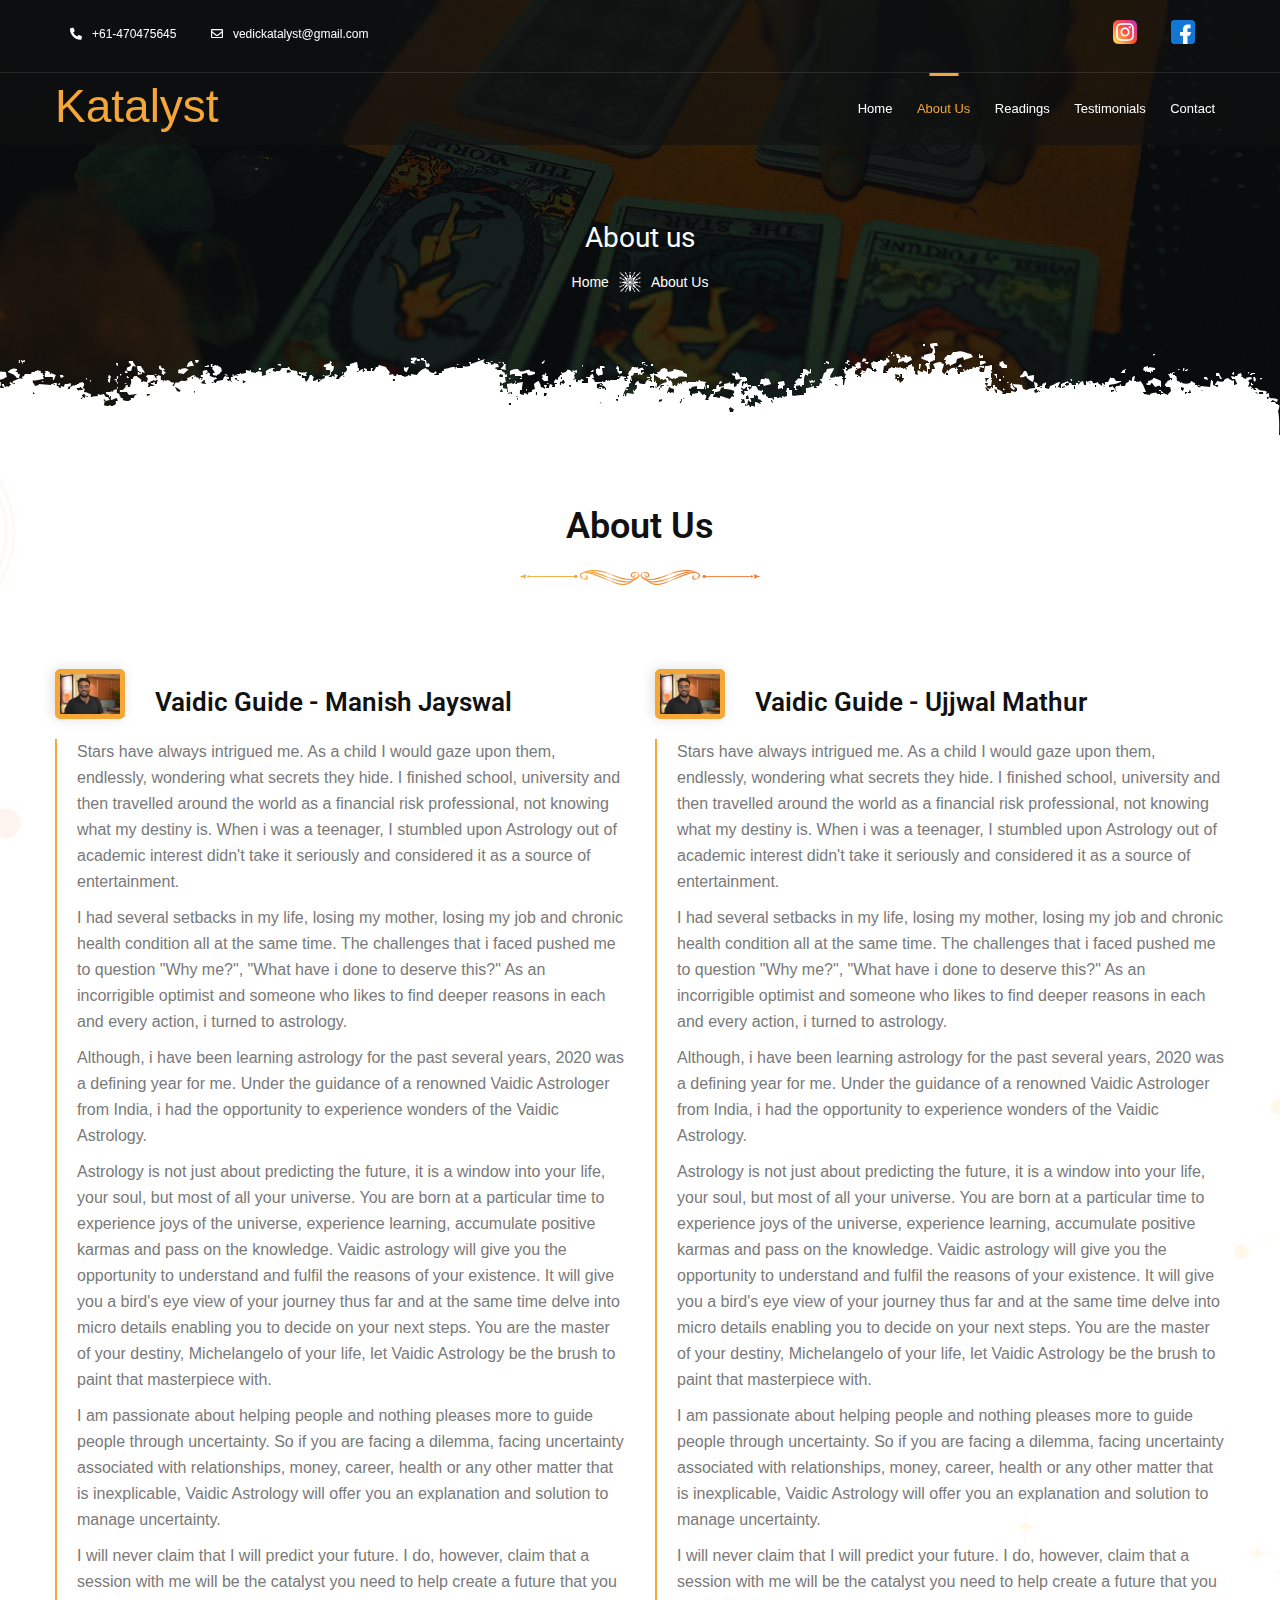
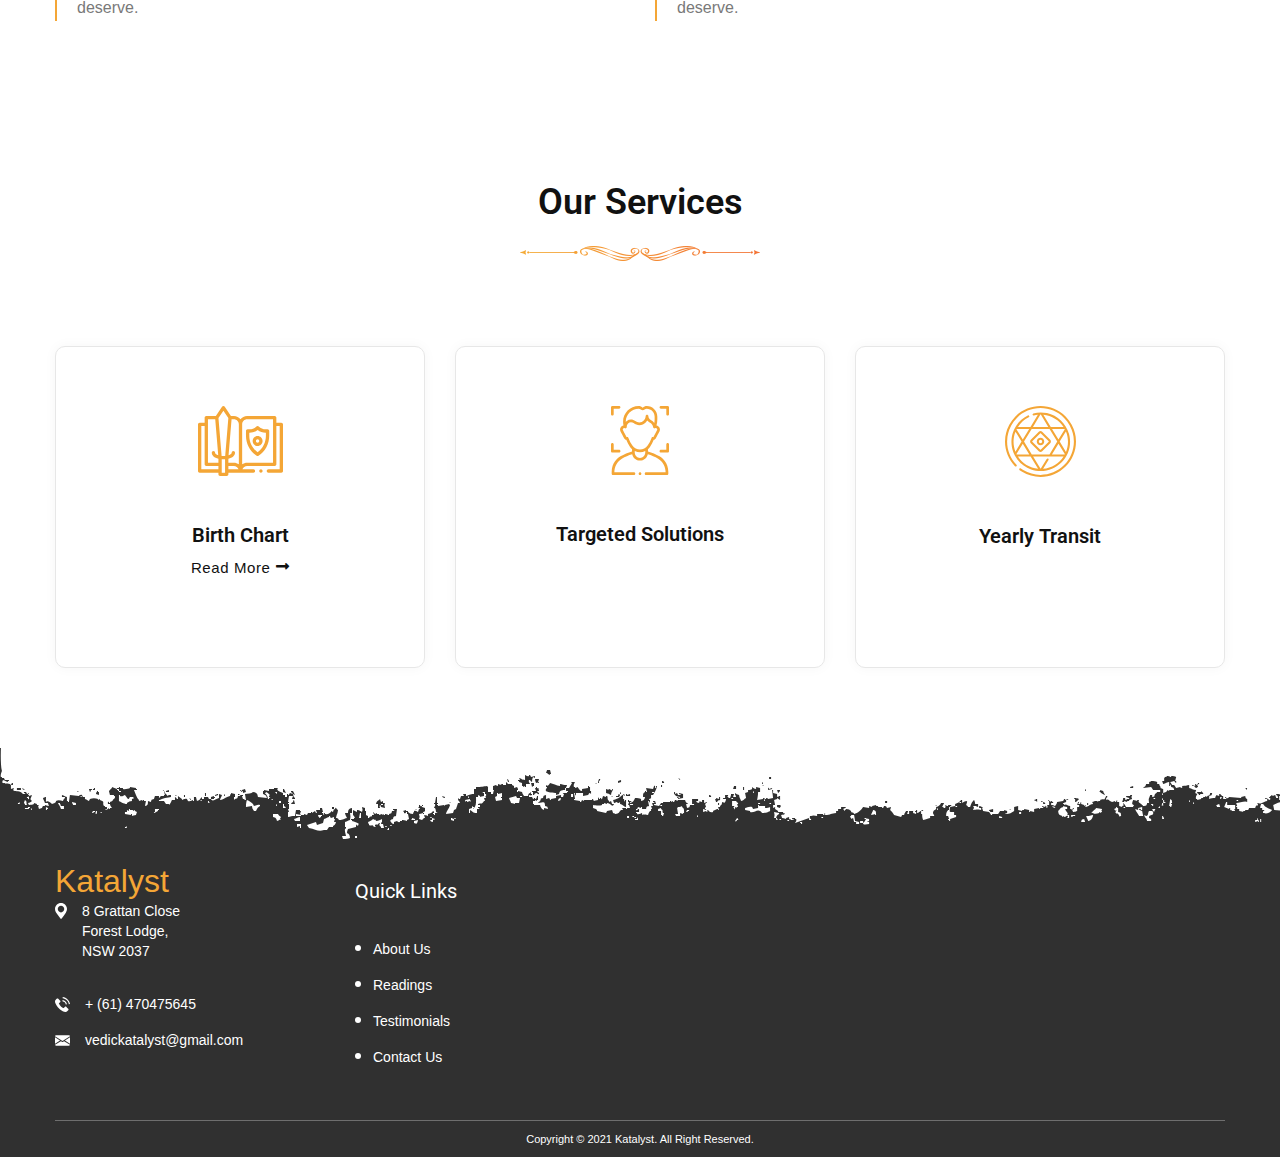
==== about.html @ ad2cb0d9 "first commit" ====
<!DOCTYPE html>
<html lang="en">

<head>
    <title>Astrology</title>
    <meta charset="UTF-8">
    <meta http-equiv="X-UA-Compatible" content="IE=edge">
    <meta name="viewport" content="width=device-width, initial-scale=1.0">

    <!-- favicon -->
    <link rel="shortcut icon" href="assets/images/favicon.png" type="image/x-icon">

    <!-- google fonts -->
    <link href="https://fonts.googleapis.com/css2?family=Roboto:wght@100;300;400;500;700;900&display=swap" rel="stylesheet">

    <!-- fontawsome styles -->
    <link rel="stylesheet" type="text/css" href="assets/css/all.css">
    <link rel="stylesheet" type="text/css" href="assets/css/fontawesome.css">
    <link rel="stylesheet" type="text/css" href="assets/css/brands.css">
    <link rel="stylesheet" type="text/css" href="assets/css/solid.css">

    <!-- Plugin Styles -->
    <link rel="stylesheet" href="https://maxcdn.bootstrapcdn.com/bootstrap/3.3.7/css/bootstrap.min.css">
    <link rel="stylesheet" type="text/css" href="assets/js/plugin/slick/slick.css" />
    <link rel="stylesheet" type="text/css" href="assets/js/plugin/select2/select2.min.css" />
    <link rel="stylesheet" type="text/css" href="assets/js/plugin/airdatepicker/datepicker.min.css" />

    <!-- custom Styles -->
    <link rel="stylesheet" type="text/css" href="assets/css/style.css" />

</head>

<body>
    <div class="as_loader">
        <img src="assets/images/loader.png" alt="" class="img-responsive">
    </div>
    <div class="as_main_wrapper as_about_page">

        <!-- Header :: Start-->
        <section class="as_header_wrapper">

            <!-- Top Contact :: Header -->
            <div class="as_info_detail">
                <div class="container">
                    <div class="row">
                        <div class="col-lg-6">
                            <ul>
                                <li>
                                    <a href="javascript:;">
                                        <div class="as_infobox">
                                            <span class="as_infoicon">
                                                <i class="fas fa-phone-alt"></i>
                                            </span> +61-470475645
                                        </div>
                                    </a>
                                </li>
                                <li>
                                    <a href="javascript:;">
                                        <div class="as_infobox">
                                            <span class="as_infoicon">
                                                <i class="far fa-envelope"></i>
                                            </span> vedickatalyst@gmail.com
                                        </div>
                                    </a>
                                </li>
                            </ul>
                        </div>
                        <div class="col-lg-6 text-right">
                            <div class="col-lg-12">
                                <ul>
                                    <li>
                                        <a href="">
                                            <img src="assets/images/instagram24.png" alt="instagram" class="img-responsive" />
                                        </a>
                                    </li>
                                    <li>
                                        <a href="">
                                            <img src="assets/images/facebook24.png" alt="facebook" class="img-responsive" />
                                        </a>
                                    </li>
                                </ul>
                            </div>
                        </div>
                    </div>
                </div>
            </div>

            <!-- Nav bar :: Start -->
            <div class="container">
                <div class="row">
                    <div class="col-lg-3 col-md-3 col-sm-4 col-xs-6">
                        <div class="as_logo">
                            <a href="index.html" style="font-size: 46px; padding: 20px 0; color: #f4a636;">
                                <!-- <img src="assets/images/logo.svg" alt=""> -->
                                Katalyst
                            </a>
                        </div>
                    </div>
                    <div class="col-lg-9 col-md-9 col-sm-8 col-xs-6">
                        <div class="as_right_info">
                            <div class="as_menu_wrapper">
                                <span class="as_toggle">
                                    <img src="assets/images/svg/menu.svg" alt="">
                                </span>
                                <div class="as_menu">
                                    <ul>
                                        <li>
                                            <a href="index.html">home</a>
                                        </li>
                                        <li>
                                            <a href="about.html" class="active">about us</a>
                                        </li>
                                        <li>
                                            <a href="reading.html">Readings</a>
                                        </li>
                                        <li>
                                            <a href="testimonials.html">Testimonials</a>
                                        </li>
                                        <li>
                                            <a href="contact.html">contact</a>
                                        </li>
                                    </ul>
                                </div>
                            </div>
                        </div>
                    </div>
                </div>
            </div>

        </section>

        <!-- Breadcrum :: Start-->
        <section class="as_breadcrum_wrapper">
            <div class="container">
                <div class="row">
                    <div class="col-lg-12 text-center">
                        <h1>About us</h1>
                        <ul class="breadcrumb">
                            <li><a href="index.html">Home</a></li>
                            <li>About Us</li>
                        </ul>
                    </div>
                </div>
            </div>
        </section>

        <!-- About Us :: Start-->
        <section class="as_about_wrapper as_padderTop80 as_padderBottom80">
            <div class="container">
                <div class="row">
                    <div class="col-lg-12 col-md-12 text-center">
                        <h1 class="as_heading">About Us</h1>
                        <img src="assets/images/pageheaderImage.png">
                        <p class="as_font14 as_padderTop20 as_padderBottom50"> </p>
                    </div>
                    <div class="col-lg-6 col-md-6">
                        <div class="as_about_detail">
                            <div class="row header-title-container">
                                <div class="col-lg-2">
                                    <img class="img-responsive" src="assets/images/ranjan.jpg">
                                </div>
                                <div class="col-md-10">
                                    <h1 class="as_heading">Vaidic Guide - Manish Jayswal</h1>
                                </div>
                            </div>
                            <div class="as_paragraph_wrapper">
                                <p class="as_margin0 as_font14 as_padderBottom10">Stars have always intrigued me. As a child I would gaze upon them, endlessly, wondering what secrets they hide. I finished school, university and then travelled around the world as a financial risk professional, not knowing
                                    what my destiny is. When i was a teenager, I stumbled upon Astrology out of academic interest didn't take it seriously and considered it as a source of entertainment.
                                </p>
                                <p class="as_font14">I had several setbacks in my life, losing my mother, losing my job and chronic health condition all at the same time. The challenges that i faced pushed me to question "Why me?", "What have i done to deserve this?" As an
                                    incorrigible optimist and someone who likes to find deeper reasons in each and every action, i turned to astrology.</p>
                                <p class="as_font14">Although, i have been learning astrology for the past several years, 2020 was a defining year for me. Under the guidance of a renowned Vaidic Astrologer from India, i had the opportunity to experience wonders of the Vaidic
                                    Astrology.
                                </p>
                                <p class="as_font14">Astrology is not just about predicting the future, it is a window into your life, your soul, but most of all your universe. You are born at a particular time to experience joys of the universe, experience learning, accumulate
                                    positive karmas and pass on the knowledge. Vaidic astrology will give you the opportunity to understand and fulfil the reasons of your existence. It will give you a bird's eye view of your journey thus far and at the
                                    same time delve into micro details enabling you to decide on your next steps. You are the master of your destiny, Michelangelo of your life, let Vaidic Astrology be the brush to paint that masterpiece with.</p>
                                <p class="as_font14">I am passionate about helping people and nothing pleases more to guide people through uncertainty. So if you are facing a dilemma, facing uncertainty associated with relationships, money, career, health or any other matter
                                    that is inexplicable, Vaidic Astrology will offer you an explanation and solution to manage uncertainty.
                                </p>
                                <p class="as_font14">I will never claim that I will predict your future. I do, however, claim that a session with me will be the catalyst you need to help create a future that you deserve.</p>
                            </div>

                            <!-- <div class="as_contact_expert">
                                <span class="as_icon">
                                   <img src="assets/images/svg/about.svg" alt="">
                                </span>
                                <span class="as_year_ex">
                                    30
                                </span>
                                <div>
                                    <h5>years of</h5>
                                    <h1>Experience</h1>
                                </div>
                            </div> -->
                            <!-- <a href="javascript:;" class="as_btn">read more</a> -->
                        </div>
                    </div>

                    <div class="col-lg-6 col-md-12">
                        <div class="as_about_detail">
                            <div class="row header-title-container">
                                <div class="col-lg-2">
                                    <img class="img-responsive" src="assets/images/ranjan.jpg">
                                </div>
                                <div class="col-md-10">
                                    <h1 class="as_heading">Vaidic Guide - Ujjwal Mathur</h1>
                                </div>
                            </div>
                            <div class="as_paragraph_wrapper">
                                <p class="as_margin0 as_font14 as_padderBottom10">Stars have always intrigued me. As a child I would gaze upon them, endlessly, wondering what secrets they hide. I finished school, university and then travelled around the world as a financial risk professional, not knowing
                                    what my destiny is. When i was a teenager, I stumbled upon Astrology out of academic interest didn't take it seriously and considered it as a source of entertainment.
                                </p>
                                <p class="as_font14">I had several setbacks in my life, losing my mother, losing my job and chronic health condition all at the same time. The challenges that i faced pushed me to question "Why me?", "What have i done to deserve this?" As an
                                    incorrigible optimist and someone who likes to find deeper reasons in each and every action, i turned to astrology.</p>
                                <p class="as_font14">Although, i have been learning astrology for the past several years, 2020 was a defining year for me. Under the guidance of a renowned Vaidic Astrologer from India, i had the opportunity to experience wonders of the Vaidic
                                    Astrology.
                                </p>
                                <p class="as_font14">Astrology is not just about predicting the future, it is a window into your life, your soul, but most of all your universe. You are born at a particular time to experience joys of the universe, experience learning, accumulate
                                    positive karmas and pass on the knowledge. Vaidic astrology will give you the opportunity to understand and fulfil the reasons of your existence. It will give you a bird's eye view of your journey thus far and at the
                                    same time delve into micro details enabling you to decide on your next steps. You are the master of your destiny, Michelangelo of your life, let Vaidic Astrology be the brush to paint that masterpiece with.</p>
                                <p class="as_font14">I am passionate about helping people and nothing pleases more to guide people through uncertainty. So if you are facing a dilemma, facing uncertainty associated with relationships, money, career, health or any other matter
                                    that is inexplicable, Vaidic Astrology will offer you an explanation and solution to manage uncertainty.
                                </p>
                                <p class="as_font14">I will never claim that I will predict your future. I do, however, claim that a session with me will be the catalyst you need to help create a future that you deserve.</p>
                            </div>
                        </div>
                    </div>

                </div>
            </div>
        </section>

        <!-- Our Services :: Start-->
        <section class="as_service_wrapper as_padderTop80 as_padderBottom80">
            <div class="container">
                <div class="row">
                    <div class="col-lg-12 text-center">
                        <h1 class="as_heading as_heading_center">our services</h1>
                        <img src="assets/images/pageheaderImage.png">
                        <p class="as_font14 as_padderTop20 as_padderBottom20"> </p>
                    </div>
                </div>

                <div class="row as_verticle_center">
                    <div class="col-lg-12 col-md-12 col-sm-12">
                        <div class="row">
                            <div class="col-lg-4 col-md-4 col-sm-4 col-xs-12">
                                <div class="as_service_box text-center">
                                    <span class="as_icon">
                                        <svg xmlns="http://www.w3.org/2000/svg"
                                            xmlns:xlink="http://www.w3.org/1999/xlink" preserveAspectRatio="xMidYMid"
                                            width="85" height="70" viewBox="0 0 85 70">
                                            <path
                                                d="M83.340,66.666 L70.391,66.666 C69.474,66.666 68.730,65.920 68.730,65.000 C68.730,64.079 69.474,63.333 70.391,63.333 L81.680,63.333 L81.680,20.000 L78.359,20.000 L78.359,58.333 C78.359,59.254 77.616,60.000 76.699,60.000 L49.119,60.000 C46.979,60.000 45.116,61.389 44.425,63.333 L55.449,63.333 C56.366,63.333 57.109,64.079 57.109,65.000 C57.109,65.920 56.366,66.666 55.449,66.666 L30.381,66.666 L30.381,68.333 C30.381,69.254 29.637,70.000 28.721,70.000 L22.080,70.000 C21.163,70.000 20.420,69.254 20.420,68.333 L20.420,66.666 L1.660,66.666 C0.743,66.666 -0.000,65.920 -0.000,65.000 L-0.000,18.333 C-0.000,17.413 0.743,16.667 1.660,16.667 L6.641,16.667 L6.641,11.667 C6.641,10.746 7.384,10.000 8.301,10.000 L17.871,10.000 L24.019,0.742 C24.327,0.278 24.845,-0.000 25.400,-0.000 C25.956,-0.000 26.474,0.278 26.782,0.742 L32.929,10.000 L35.859,10.000 C38.572,10.000 40.984,11.313 42.500,13.339 C44.016,11.313 46.428,10.000 49.141,10.000 L76.699,10.000 C77.616,10.000 78.359,10.746 78.359,11.667 L78.359,16.667 L83.340,16.667 C84.257,16.667 85.000,17.413 85.000,18.333 L85.000,65.000 C85.000,65.920 84.257,66.666 83.340,66.666 ZM20.420,52.725 C16.342,51.670 13.779,49.374 13.779,46.666 C13.779,45.746 14.523,45.000 15.439,45.000 C16.356,45.000 17.100,45.746 17.100,46.666 C17.100,47.466 18.238,48.488 20.231,49.188 L17.233,13.333 L9.961,13.333 L9.961,56.666 L20.420,56.666 L20.420,52.725 ZM20.420,60.000 L8.301,60.000 C7.384,60.000 6.641,59.254 6.641,58.333 L6.641,20.000 L3.320,20.000 L3.320,63.333 L20.420,63.333 L20.420,60.000 ZM30.381,63.333 L40.533,63.333 C39.847,61.393 38.002,60.000 35.838,60.000 L30.381,60.000 L30.381,63.333 ZM23.740,66.666 L27.060,66.666 L27.060,53.268 C26.514,53.310 25.960,53.333 25.400,53.333 C24.841,53.333 24.287,53.310 23.740,53.268 L23.740,66.666 ZM25.400,4.671 L20.462,12.107 L23.623,49.909 C24.205,49.967 24.797,50.000 25.400,50.000 C26.003,50.000 26.596,49.967 27.178,49.909 L30.338,12.107 L25.400,4.671 ZM40.840,18.333 C40.840,15.576 38.606,13.333 35.859,13.333 L33.568,13.333 L30.570,49.188 C32.563,48.487 33.701,47.466 33.701,46.666 C33.701,45.746 34.445,45.000 35.361,45.000 C36.278,45.000 37.021,45.746 37.021,46.666 C37.021,49.374 34.459,51.670 30.381,52.725 L30.381,56.666 L35.838,56.666 C37.715,56.666 39.448,57.296 40.840,58.354 L40.840,18.333 ZM75.039,13.333 L49.141,13.333 C46.394,13.333 44.160,15.576 44.160,18.333 L44.160,58.332 C45.552,57.286 47.274,56.666 49.119,56.666 L75.039,56.666 L75.039,13.333 ZM47.978,25.000 C47.978,24.079 48.722,23.333 49.639,23.333 L51.584,23.333 C54.169,23.333 56.598,22.323 58.426,20.488 C58.737,20.176 59.159,20.000 59.600,20.000 C60.040,20.000 60.462,20.176 60.773,20.488 C62.601,22.323 65.031,23.333 67.615,23.333 L69.560,23.333 C70.477,23.333 71.221,24.079 71.221,25.000 L71.221,29.648 C71.221,37.731 67.221,45.235 60.521,49.720 C60.242,49.907 59.921,50.000 59.600,50.000 C59.279,50.000 58.957,49.907 58.679,49.720 C51.979,45.235 47.978,37.731 47.978,29.648 L47.978,25.000 ZM51.299,29.648 C51.299,36.235 54.382,42.377 59.600,46.293 C64.817,42.377 67.900,36.235 67.900,29.648 L67.900,26.667 L67.615,26.667 C64.672,26.667 61.878,25.691 59.600,23.891 C57.321,25.691 54.528,26.667 51.584,26.667 L51.299,26.667 L51.299,29.648 ZM59.600,30.000 C62.346,30.000 64.580,32.243 64.580,35.000 C64.580,37.757 62.346,40.000 59.600,40.000 C56.853,40.000 54.619,37.757 54.619,35.000 C54.619,32.243 56.853,30.000 59.600,30.000 ZM59.600,36.667 C60.515,36.667 61.260,35.919 61.260,35.000 C61.260,34.081 60.515,33.333 59.600,33.333 C58.684,33.333 57.939,34.081 57.939,35.000 C57.939,35.919 58.684,36.667 59.600,36.667 ZM62.920,63.333 C63.837,63.333 64.580,64.079 64.580,65.000 C64.580,65.920 63.837,66.666 62.920,66.666 C62.003,66.666 61.260,65.920 61.260,65.000 C61.260,64.079 62.003,63.333 62.920,63.333 Z"
                                                class="cls-1" />
                                        </svg>
                                    </span>

                                    <h4 class="as_subheading">Birth Chart </h4>
                                    <!-- <p class="as_paddingBottom10">Lorem ipsum dolor sit <br>amet, consectetur</p> -->
                                    <a href="service_single.html" class="as_link">read more
                                        <span>
                                            <i class="fas fa-long-arrow-alt-right"></i>
                                        </span>
                                    </a>
                                </div>
                            </div>
                            <div class="col-lg-4 col-md-4 col-sm-4 col-xs-12">
                                <div class="as_service_box text-center">
                                    <span class="as_icon">
                                        <svg xmlns="http://www.w3.org/2000/svg"
                                            xmlns:xlink="http://www.w3.org/1999/xlink" preserveAspectRatio="xMidYMid"
                                            width="58" height="69" viewBox="0 0 58 69">
                                            <path
                                                d="M30.362,67.641 C30.362,68.390 29.757,69.000 29.012,69.000 C28.269,69.000 27.663,68.390 27.663,67.641 C27.663,66.893 28.269,66.283 29.012,66.283 C29.757,66.283 30.362,66.893 30.362,67.641 ZM0.674,67.641 L0.674,65.923 C0.674,56.868 6.774,51.929 9.444,50.317 C13.072,48.129 16.968,46.474 21.042,45.387 L21.042,43.200 C20.363,42.596 19.742,41.910 19.193,41.144 C17.577,38.891 16.259,36.449 15.265,33.869 C14.355,33.744 13.524,33.161 13.096,32.249 C12.688,31.380 9.860,26.112 9.427,25.174 C8.328,22.797 9.764,20.448 11.584,19.693 C11.887,19.566 12.199,19.473 12.516,19.420 C12.221,18.206 12.072,16.957 12.072,15.688 C12.072,7.038 19.061,-0.000 27.651,-0.000 C29.161,-0.000 30.591,0.581 31.677,1.637 C31.688,1.648 31.707,1.648 31.718,1.637 C32.805,0.581 34.235,-0.000 35.744,-0.000 C41.583,-0.000 46.333,4.783 46.333,10.662 L46.333,13.136 C46.333,15.266 46.042,17.362 45.469,19.394 C45.793,19.447 46.116,19.533 46.423,19.672 C48.662,20.693 49.537,23.217 48.580,25.154 C48.123,26.080 45.319,31.360 44.911,32.229 C44.483,33.140 43.652,33.724 42.743,33.849 C41.749,36.434 40.428,38.883 38.809,41.141 C38.260,41.908 37.638,42.595 36.958,43.200 L36.958,45.387 C41.032,46.474 44.928,48.129 48.555,50.316 C51.226,51.929 57.326,56.867 57.326,65.923 L57.326,67.641 C57.326,68.391 56.722,69.000 55.977,69.000 L35.084,69.000 C35.083,69.000 35.083,69.000 35.082,69.000 C34.309,69.000 33.685,68.341 33.736,67.550 C33.783,66.829 34.411,66.283 35.129,66.283 L54.628,66.283 C54.628,60.548 51.770,55.424 47.167,52.647 C43.919,50.687 40.439,49.180 36.804,48.159 C36.077,51.828 32.854,54.602 29.000,54.602 C25.146,54.602 21.923,51.828 21.196,48.159 C17.562,49.180 14.081,50.687 10.832,52.647 C6.230,55.424 3.372,60.390 3.372,66.283 L22.944,66.283 C23.718,66.283 24.341,66.945 24.288,67.736 C24.239,68.456 23.612,69.000 22.895,69.000 L2.023,69.000 C1.278,69.000 0.674,68.391 0.674,67.641 L0.674,67.641 ZM14.775,15.896 C14.899,15.749 16.760,13.446 19.964,13.446 C21.561,13.446 23.096,14.007 24.311,15.007 C25.431,15.928 26.857,16.435 28.326,16.435 C31.802,16.435 34.587,13.619 34.665,10.025 C34.682,9.287 35.280,8.697 36.014,8.697 C36.747,8.696 37.346,9.286 37.362,10.025 C37.401,11.759 38.328,13.263 39.782,13.949 C41.212,14.625 42.409,15.647 43.286,16.898 C43.518,15.663 43.635,14.406 43.635,13.136 L43.635,10.662 C43.635,6.281 40.095,2.716 35.744,2.716 C34.937,2.716 34.173,3.027 33.592,3.592 C32.530,4.624 30.866,4.624 29.803,3.592 C29.223,3.027 28.458,2.716 27.651,2.716 C20.548,2.716 14.707,8.460 14.775,15.896 ZM34.260,45.009 C31.067,46.527 27.377,46.702 23.740,45.010 L23.740,46.588 C23.740,49.509 26.099,51.886 29.000,51.886 C31.901,51.886 34.260,49.509 34.260,46.588 L34.260,45.009 ZM36.622,39.552 C38.295,37.218 39.622,34.663 40.561,31.956 C40.726,31.481 41.353,30.763 42.414,31.183 C42.915,30.110 45.733,24.863 46.141,23.993 C46.452,23.331 46.076,22.469 45.369,22.173 C44.969,22.005 44.527,22.035 44.139,22.235 C43.302,22.665 42.266,22.157 42.160,21.225 C41.917,19.110 40.555,17.315 38.637,16.409 C37.667,15.951 36.840,15.280 36.195,14.457 C35.789,15.192 35.263,15.854 34.684,16.482 C32.124,19.261 26.772,20.496 22.605,17.111 C20.979,15.790 18.562,15.870 17.070,17.394 C16.259,18.222 15.781,19.342 15.781,20.485 L15.781,21.019 C15.786,22.017 14.733,22.683 13.827,22.234 C13.452,22.047 13.024,22.039 12.638,22.193 C12.026,22.438 11.504,23.235 11.866,24.014 C12.270,24.885 15.150,30.211 15.577,31.183 C16.765,30.767 17.322,31.621 17.445,31.976 C18.386,34.676 19.710,37.226 21.380,39.555 C23.176,42.059 25.953,43.496 29.000,43.495 C32.047,43.495 34.825,42.058 36.622,39.552 L36.622,39.552 ZM58.000,8.149 L58.000,1.358 C58.000,0.608 57.396,-0.000 56.651,-0.000 L49.907,-0.000 C49.162,-0.000 48.558,0.608 48.558,1.358 C48.558,2.108 49.162,2.716 49.907,2.716 L55.302,2.716 L55.302,8.149 C55.302,8.899 55.906,9.508 56.651,9.508 C57.396,9.508 58.000,8.899 58.000,8.149 ZM58.000,45.230 L58.000,38.439 C58.000,37.689 57.396,37.081 56.651,37.081 C55.906,37.081 55.302,37.689 55.302,38.439 L55.302,43.872 L49.907,43.872 C49.162,43.872 48.558,44.480 48.558,45.230 C48.558,45.980 49.162,46.588 49.907,46.588 L56.651,46.588 C57.396,46.588 58.000,45.980 58.000,45.230 ZM2.698,8.149 L2.698,2.716 L8.093,2.716 C8.838,2.716 9.442,2.108 9.442,1.358 C9.442,0.608 8.838,-0.000 8.093,-0.000 L1.349,-0.000 C0.604,-0.000 0.000,0.608 0.000,1.358 L0.000,8.149 C0.000,8.899 0.604,9.508 1.349,9.508 C2.094,9.508 2.698,8.899 2.698,8.149 ZM9.442,45.230 C9.442,44.480 8.838,43.872 8.093,43.872 L2.698,43.872 L2.698,38.439 C2.698,37.689 2.094,37.081 1.349,37.081 C0.604,37.081 0.000,37.689 0.000,38.439 L0.000,45.230 C0.000,45.980 0.604,46.588 1.349,46.588 L8.093,46.588 C8.838,46.588 9.442,45.980 9.442,45.230 Z"
                                                class="cls-1" />
                                        </svg>
                                    </span>

                                    <h4 class="as_subheading">Targeted Solutions</h4>

                                </div>
                            </div>
                            <div class="col-lg-4 col-md-4 col-sm-4 col-xs-12">
                                <div class="as_service_box text-center">
                                    <span class="as_icon">
                                        <svg xmlns="http://www.w3.org/2000/svg"
                                            xmlns:xlink="http://www.w3.org/1999/xlink" preserveAspectRatio="xMidYMid"
                                            width="71" height="71" viewBox="0 0 71 71">
                                            <path
                                                d="M60.602,60.602 C53.897,67.307 44.982,71.000 35.500,71.000 C28.999,71.000 22.640,69.226 17.111,65.871 C16.265,65.358 15.429,64.802 14.626,64.218 C14.153,63.873 14.049,63.209 14.393,62.736 C14.738,62.262 15.402,62.158 15.875,62.503 C16.630,63.052 17.416,63.575 18.211,64.058 C23.409,67.211 29.387,68.878 35.500,68.878 C44.416,68.878 52.798,65.406 59.102,59.102 C65.407,52.798 68.878,44.416 68.878,35.500 C68.878,26.584 65.407,18.202 59.102,11.898 C52.798,5.593 44.416,2.121 35.500,2.121 C26.584,2.121 18.202,5.593 11.898,11.898 C5.593,18.202 2.121,26.584 2.121,35.500 C2.121,44.187 5.441,52.414 11.469,58.665 C11.876,59.087 11.864,59.759 11.442,60.165 C11.020,60.572 10.349,60.560 9.942,60.138 C3.531,53.489 -0.000,44.739 -0.000,35.500 C-0.000,26.017 3.693,17.103 10.398,10.398 C17.103,3.693 26.018,-0.000 35.500,-0.000 C44.982,-0.000 53.897,3.693 60.602,10.398 C67.307,17.103 71.000,26.017 71.000,35.500 C71.000,44.982 67.307,53.897 60.602,60.602 ZM27.588,8.676 C27.440,8.109 27.780,7.530 28.347,7.382 C32.783,6.227 37.443,6.129 41.922,7.090 C55.258,9.953 65.084,22.126 65.084,35.761 C65.084,51.930 51.930,65.084 35.760,65.084 C32.479,65.084 29.202,64.534 26.104,63.450 C20.792,61.592 16.067,58.180 12.613,53.740 C11.753,52.635 11.028,51.463 10.291,50.277 C9.858,49.580 9.529,49.050 9.243,48.273 C8.954,47.485 8.554,46.733 8.260,45.943 C7.053,42.691 6.437,39.229 6.437,35.761 C6.437,30.049 8.124,24.405 11.254,19.652 C14.116,15.305 18.131,11.754 22.798,9.450 C23.324,9.191 23.960,9.407 24.219,9.932 C24.478,10.457 24.263,11.094 23.738,11.353 C19.362,13.512 15.651,16.809 12.979,20.897 L25.467,20.897 L32.871,8.713 C31.523,8.856 30.188,9.095 28.882,9.435 C28.314,9.583 27.736,9.243 27.588,8.676 ZM38.344,8.681 L45.767,20.897 L58.532,20.897 C54.114,14.153 46.785,9.481 38.344,8.681 ZM59.662,23.139 C59.631,23.084 59.570,23.019 59.456,23.019 L47.056,23.019 L53.462,33.560 L59.658,23.378 C59.717,23.280 59.693,23.194 59.662,23.139 ZM62.963,35.761 C62.963,32.094 62.232,28.595 60.911,25.400 L54.703,35.602 L60.985,45.939 C62.259,42.793 62.963,39.358 62.963,35.761 ZM59.779,48.271 C59.809,48.216 59.834,48.130 59.774,48.033 L53.461,37.643 L46.920,48.391 L59.573,48.391 C59.687,48.391 59.748,48.326 59.779,48.271 ZM35.617,62.667 C35.678,62.667 35.762,62.647 35.819,62.553 L41.687,52.910 C41.991,52.410 42.644,52.251 43.144,52.556 C43.645,52.860 43.804,53.513 43.499,54.013 L38.116,62.859 C46.699,62.120 54.156,57.378 58.605,50.513 L28.089,50.513 L35.416,62.553 C35.473,62.647 35.557,62.667 35.617,62.667 ZM33.102,62.832 L25.605,50.513 L12.917,50.513 C17.313,57.297 24.646,62.008 33.102,62.832 ZM11.675,48.391 L24.314,48.391 L17.774,37.643 L11.476,48.007 C11.541,48.136 11.608,48.264 11.675,48.391 ZM10.491,25.676 C9.219,28.863 8.558,32.279 8.558,35.761 C8.558,39.250 9.220,42.587 10.422,45.655 L16.531,35.602 L10.491,25.676 ZM11.778,23.019 C11.756,23.019 11.736,23.023 11.718,23.028 C11.664,23.129 11.610,23.231 11.557,23.333 C11.563,23.348 11.567,23.362 11.577,23.378 L17.772,33.559 L24.178,23.019 L11.778,23.019 ZM19.014,35.601 L26.798,48.391 L44.477,48.391 L52.220,35.601 L44.574,23.019 L26.660,23.019 L19.014,35.601 ZM27.950,20.897 L43.285,20.897 L35.819,8.612 C35.806,8.590 35.791,8.573 35.775,8.559 C35.770,8.559 35.765,8.558 35.760,8.558 C35.659,8.558 35.557,8.562 35.455,8.563 C35.441,8.577 35.427,8.592 35.415,8.612 L27.950,20.897 ZM45.214,37.193 L37.193,45.214 C36.726,45.681 36.113,45.914 35.500,45.914 C34.887,45.914 34.274,45.681 33.807,45.214 L25.786,37.193 C24.852,36.259 24.852,34.740 25.786,33.806 L33.807,25.785 C34.740,24.852 36.259,24.852 37.193,25.785 L45.214,33.806 C46.148,34.740 46.148,36.259 45.214,37.193 ZM43.714,35.307 L35.693,27.285 C35.640,27.232 35.570,27.206 35.500,27.206 C35.430,27.206 35.360,27.232 35.307,27.285 L27.286,35.307 C27.179,35.413 27.179,35.586 27.286,35.693 L35.307,43.714 C35.413,43.821 35.587,43.821 35.693,43.714 L43.714,35.693 C43.821,35.586 43.821,35.413 43.714,35.307 ZM35.500,39.262 C33.426,39.262 31.738,37.574 31.738,35.500 C31.738,33.425 33.426,31.737 35.500,31.737 C37.574,31.737 39.262,33.425 39.262,35.500 C39.262,37.574 37.574,39.262 35.500,39.262 ZM35.500,33.859 C34.595,33.859 33.859,34.595 33.859,35.500 C33.859,36.404 34.595,37.140 35.500,37.140 C36.405,37.140 37.141,36.404 37.141,35.500 C37.141,34.595 36.405,33.859 35.500,33.859 Z"
                                                class="cls-1" />
                                        </svg>
                                    </span>

                                    <h4 class="as_subheading">Yearly Transit</h4>

                                </div>
                            </div>
                        </div>
                    </div>
                </div>
            </div>
        </section>

        <!-- Footer Container :: Start-->
        <section class="as_footer_wrapper as_padderTop80">
            <div class="container">
                <div class="row">
                    <div class="col-lg-12">
                        <div class="as_footer_inner as_padderTop10 as_padderBottom40">
                            <div class="row">
                                <div class="col-lg-3 col-md-6 col-sm-12">
                                    <div class="as_footer_widget">
                                        <div class="as_footer_logo">
                                            <!-- <a href="index.html"><img src="assets/images/logo1.svg" alt=""></a> -->
                                            <a href="index.html" style="font-size: 32px; padding: 20px 0; color: #f4a636; margin-bottom:10px;">
                                                Katalyst
                                            </a>
                                        </div>
                                        <!-- <p>There are many variations of this passages of Lorem Ipsum.</p> -->

                                        <ul class="as_contact_list">
                                            <li>
                                                <img src="assets/images/svg/map.svg" alt="">

                                                <address>
                                                    8 Grattan Close <br>
                                                    Forest Lodge, <br>
                                                    NSW 2037
                                                </address>
                                            </li>
                                            <li>
                                                <img src="assets/images/svg/phone.svg" alt="">
                                                <p>
                                                    <a href="javascript:;">+ (61) 470475645</a>
                                                </p>
                                            </li>
                                            <li>
                                                <img src="assets/images/svg/mail.svg" alt="">
                                                <p>
                                                    <a href="javascript:;">vedickatalyst@gmail.com</a>
                                                </p>
                                            </li>
                                        </ul>
                                    </div>
                                </div>
                                <div class="col-lg-3 col-md-6 col-sm-12">
                                    <div class="as_footer_widget">
                                        <h3 class="as_footer_heading">Quick Links</h3>

                                        <ul>
                                            <li><a href="about.html"> About Us</a></li>
                                            <li><a href="reading.html"> Readings</a></li>
                                            <li><a href="testimonials.html"> Testimonials</a></li>
                                            <li><a href="contact.html"> Contact Us</a></li>
                                        </ul>
                                    </div>
                                </div>
                            </div>
                        </div>

                        <div class="as_copyright_wrapper text-center">
                            <p>Copyright &copy; 2021 Katalyst. All Right Reserved.</p>
                        </div>
                    </div>
                </div>
            </div>
        </section>

    </div>




    <!-- javascript -->
    <script src="https://cdn.jsdelivr.net/npm/jquery@3.5.1/dist/jquery.min.js"></script>
    <script src="https://cdn.jsdelivr.net/npm/bootstrap@4.6.0/dist/js/bootstrap.min.js"></script>
    <script src="https://maxcdn.bootstrapcdn.com/bootstrap/3.3.7/js/bootstrap.min.js"></script>
    <script type="text/javascript" src="assets/js/plugin/slick/slick.min.js"></script>
    <script type="text/javascript" src="assets/js/plugin/select2/select2.min.js"></script>
    <script type="text/javascript" src="assets/js/plugin/countto/jquery.countTo.js"></script>
    <script type="text/javascript" src="assets/js/plugin/airdatepicker/datepicker.min.js"></script>
    <script type="text/javascript" src="assets/js/plugin/airdatepicker/i18n/datepicker.en.js"></script>
    <script src="assets/js/custom.js"></script>
</body>

</html>
---- assets/css/brands.css ----
/*!
 * Font Awesome Free 5.15.3 by @fontawesome - https://fontawesome.com
 * License - https://fontawesome.com/license/free (Icons: CC BY 4.0, Fonts: SIL OFL 1.1, Code: MIT License)
 */
@font-face {
  font-family: 'Font Awesome 5 Brands';
  font-style: normal;
  font-weight: 400;
  font-display: block;
  src: url("../webfonts/fa-brands-400.eot");
  src: url("../webfonts/fa-brands-400.eot?#iefix") format("embedded-opentype"), url("../webfonts/fa-brands-400.woff2") format("woff2"), url("../webfonts/fa-brands-400.woff") format("woff"), url("../webfonts/fa-brands-400.ttf") format("truetype"), url("../webfonts/fa-brands-400.svg#fontawesome") format("svg"); }

.fab {
  font-family: 'Font Awesome 5 Brands';
  font-weight: 400; }
---- assets/css/solid.css ----
/*!
 * Font Awesome Free 5.15.3 by @fontawesome - https://fontawesome.com
 * License - https://fontawesome.com/license/free (Icons: CC BY 4.0, Fonts: SIL OFL 1.1, Code: MIT License)
 */
@font-face {
  font-family: 'Font Awesome 5 Free';
  font-style: normal;
  font-weight: 900;
  font-display: block;
  src: url("../webfonts/fa-solid-900.eot");
  src: url("../webfonts/fa-solid-900.eot?#iefix") format("embedded-opentype"), url("../webfonts/fa-solid-900.woff2") format("woff2"), url("../webfonts/fa-solid-900.woff") format("woff"), url("../webfonts/fa-solid-900.ttf") format("truetype"), url("../webfonts/fa-solid-900.svg#fontawesome") format("svg"); }

.fa,
.fas {
  font-family: 'Font Awesome 5 Free';
  font-weight: 900; }
---- assets/js/plugin/airdatepicker/datepicker.min.css ----
.datepicker--cells{display:-webkit-flex;display:-ms-flexbox;display:flex;-webkit-flex-wrap:wrap;-ms-flex-wrap:wrap;flex-wrap:wrap}.datepicker--cell{border-radius:4px;box-sizing:border-box;cursor:pointer;display:-webkit-flex;display:-ms-flexbox;display:flex;position:relative;-webkit-align-items:center;-ms-flex-align:center;align-items:center;-webkit-justify-content:center;-ms-flex-pack:center;justify-content:center;height:32px;z-index:1}.datepicker--cell.-focus-{background:#f0f0f0}.datepicker--cell.-current-{color:#4EB5E6}.datepicker--cell.-current-.-focus-{color:#4a4a4a}.datepicker--cell.-current-.-in-range-{color:#4EB5E6}.datepicker--cell.-in-range-{background:rgba(92,196,239,.1);color:#4a4a4a;border-radius:0}.datepicker--cell.-in-range-.-focus-{background-color:rgba(92,196,239,.2)}.datepicker--cell.-disabled-{cursor:default;color:#aeaeae}.datepicker--cell.-disabled-.-focus-{color:#aeaeae}.datepicker--cell.-disabled-.-in-range-{color:#a1a1a1}.datepicker--cell.-disabled-.-current-.-focus-{color:#aeaeae}.datepicker--cell.-range-from-{border:1px solid rgba(92,196,239,.5);background-color:rgba(92,196,239,.1);border-radius:4px 0 0 4px}.datepicker--cell.-range-to-{border:1px solid rgba(92,196,239,.5);background-color:rgba(92,196,239,.1);border-radius:0 4px 4px 0}.datepicker--cell.-selected-,.datepicker--cell.-selected-.-current-{color:#fff;background:#5cc4ef}.datepicker--cell.-range-from-.-range-to-{border-radius:4px}.datepicker--cell.-selected-{border:none}.datepicker--cell.-selected-.-focus-{background:#45bced}.datepicker--cell:empty{cursor:default}.datepicker--days-names{display:-webkit-flex;display:-ms-flexbox;display:flex;-webkit-flex-wrap:wrap;-ms-flex-wrap:wrap;flex-wrap:wrap;margin:8px 0 3px}.datepicker--day-name{color:#FF9A19;display:-webkit-flex;display:-ms-flexbox;display:flex;-webkit-align-items:center;-ms-flex-align:center;align-items:center;-webkit-justify-content:center;-ms-flex-pack:center;justify-content:center;-webkit-flex:1;-ms-flex:1;flex:1;text-align:center;text-transform:uppercase;font-size:.8em}.-only-timepicker- .datepicker--content,.datepicker--body,.datepicker-inline .datepicker--pointer{display:none}.datepicker--cell-day{width:14.28571%}.datepicker--cells-months{height:170px}.datepicker--cell-month{width:33.33%;height:25%}.datepicker--cells-years,.datepicker--years{height:170px}.datepicker--cell-year{width:25%;height:33.33%}.datepickers-container{position:absolute;left:0;top:0}@media print{.datepickers-container{display:none}}.datepicker{background:#fff;border:1px solid #dbdbdb;box-shadow:0 4px 12px rgba(0,0,0,.15);border-radius:4px;box-sizing:content-box;font-family:Tahoma,sans-serif;font-size:14px;color:#4a4a4a;width:250px;position:absolute;left:-100000px;opacity:0;transition:opacity .3s ease,left 0s .3s,-webkit-transform .3s ease;transition:opacity .3s ease,transform .3s ease,left 0s .3s;transition:opacity .3s ease,transform .3s ease,left 0s .3s,-webkit-transform .3s ease;z-index:100}.datepicker.-from-top-{-webkit-transform:translateY(-8px);transform:translateY(-8px)}.datepicker.-from-right-{-webkit-transform:translateX(8px);transform:translateX(8px)}.datepicker.-from-bottom-{-webkit-transform:translateY(8px);transform:translateY(8px)}.datepicker.-from-left-{-webkit-transform:translateX(-8px);transform:translateX(-8px)}.datepicker.active{opacity:1;-webkit-transform:translate(0);transform:translate(0);transition:opacity .3s ease,left 0s 0s,-webkit-transform .3s ease;transition:opacity .3s ease,transform .3s ease,left 0s 0s;transition:opacity .3s ease,transform .3s ease,left 0s 0s,-webkit-transform .3s ease}.datepicker-inline .datepicker{border-color:#d7d7d7;box-shadow:none;position:static;left:auto;right:auto;opacity:1;-webkit-transform:none;transform:none}.datepicker--content{box-sizing:content-box;padding:4px}.datepicker--pointer{position:absolute;background:#fff;border-top:1px solid #dbdbdb;border-right:1px solid #dbdbdb;width:10px;height:10px;z-index:-1}.datepicker--nav-action:hover,.datepicker--nav-title:hover{background:#f0f0f0}.-top-center- .datepicker--pointer,.-top-left- .datepicker--pointer,.-top-right- .datepicker--pointer{top:calc(100% - 4px);-webkit-transform:rotate(135deg);transform:rotate(135deg)}.-right-bottom- .datepicker--pointer,.-right-center- .datepicker--pointer,.-right-top- .datepicker--pointer{right:calc(100% - 4px);-webkit-transform:rotate(225deg);transform:rotate(225deg)}.-bottom-center- .datepicker--pointer,.-bottom-left- .datepicker--pointer,.-bottom-right- .datepicker--pointer{bottom:calc(100% - 4px);-webkit-transform:rotate(315deg);transform:rotate(315deg)}.-left-bottom- .datepicker--pointer,.-left-center- .datepicker--pointer,.-left-top- .datepicker--pointer{left:calc(100% - 4px);-webkit-transform:rotate(45deg);transform:rotate(45deg)}.-bottom-left- .datepicker--pointer,.-top-left- .datepicker--pointer{left:10px}.-bottom-right- .datepicker--pointer,.-top-right- .datepicker--pointer{right:10px}.-bottom-center- .datepicker--pointer,.-top-center- .datepicker--pointer{left:calc(50% - 10px / 2)}.-left-top- .datepicker--pointer,.-right-top- .datepicker--pointer{top:10px}.-left-bottom- .datepicker--pointer,.-right-bottom- .datepicker--pointer{bottom:10px}.-left-center- .datepicker--pointer,.-right-center- .datepicker--pointer{top:calc(50% - 10px / 2)}.datepicker--body.active{display:block}.datepicker--nav{display:-webkit-flex;display:-ms-flexbox;display:flex;-webkit-justify-content:space-between;-ms-flex-pack:justify;justify-content:space-between;border-bottom:1px solid #efefef;min-height:32px;padding:4px}.-only-timepicker- .datepicker--nav{display:none}.datepicker--nav-action,.datepicker--nav-title{display:-webkit-flex;display:-ms-flexbox;display:flex;cursor:pointer;-webkit-align-items:center;-ms-flex-align:center;align-items:center;-webkit-justify-content:center;-ms-flex-pack:center;justify-content:center}.datepicker--nav-action{width:32px;border-radius:4px;-webkit-user-select:none;-moz-user-select:none;-ms-user-select:none;user-select:none}.datepicker--nav-action.-disabled-{visibility:hidden}.datepicker--nav-action svg{width:32px;height:32px}.datepicker--nav-action path{fill:none;stroke:#9c9c9c;stroke-width:2px}.datepicker--nav-title{border-radius:4px;padding:0 8px}.datepicker--buttons,.datepicker--time{border-top:1px solid #efefef;padding:4px}.datepicker--nav-title i{font-style:normal;color:#9c9c9c;margin-left:5px}.datepicker--nav-title.-disabled-{cursor:default;background:0 0}.datepicker--buttons{display:-webkit-flex;display:-ms-flexbox;display:flex}.datepicker--button{color:#4EB5E6;cursor:pointer;border-radius:4px;-webkit-flex:1;-ms-flex:1;flex:1;display:-webkit-inline-flex;display:-ms-inline-flexbox;display:inline-flex;-webkit-justify-content:center;-ms-flex-pack:center;justify-content:center;-webkit-align-items:center;-ms-flex-align:center;align-items:center;height:32px}.datepicker--button:hover{color:#4a4a4a;background:#f0f0f0}.datepicker--time{display:-webkit-flex;display:-ms-flexbox;display:flex;-webkit-align-items:center;-ms-flex-align:center;align-items:center;position:relative}.datepicker--time.-am-pm- .datepicker--time-sliders{-webkit-flex:0 1 138px;-ms-flex:0 1 138px;flex:0 1 138px;max-width:138px}.-only-timepicker- .datepicker--time{border-top:none}.datepicker--time-sliders{-webkit-flex:0 1 153px;-ms-flex:0 1 153px;flex:0 1 153px;margin-right:10px;max-width:153px}.datepicker--time-label{display:none;font-size:12px}.datepicker--time-current{display:-webkit-flex;display:-ms-flexbox;display:flex;-webkit-align-items:center;-ms-flex-align:center;align-items:center;-webkit-flex:1;-ms-flex:1;flex:1;font-size:14px;text-align:center;margin:0 0 0 10px}.datepicker--time-current-colon{margin:0 2px 3px;line-height:1}.datepicker--time-current-hours,.datepicker--time-current-minutes{line-height:1;font-size:19px;font-family:"Century Gothic",CenturyGothic,AppleGothic,sans-serif;position:relative;z-index:1}.datepicker--time-current-hours:after,.datepicker--time-current-minutes:after{content:'';background:#f0f0f0;border-radius:4px;position:absolute;left:-2px;top:-3px;right:-2px;bottom:-2px;z-index:-1;opacity:0}.datepicker--time-current-hours.-focus-:after,.datepicker--time-current-minutes.-focus-:after{opacity:1}.datepicker--time-current-ampm{text-transform:uppercase;-webkit-align-self:flex-end;-ms-flex-item-align:end;align-self:flex-end;color:#9c9c9c;margin-left:6px;font-size:11px;margin-bottom:1px}.datepicker--time-row{display:-webkit-flex;display:-ms-flexbox;display:flex;-webkit-align-items:center;-ms-flex-align:center;align-items:center;font-size:11px;height:17px;background:linear-gradient(to right,#dedede,#dedede) left 50%/100% 1px no-repeat}.datepicker--time-row:first-child{margin-bottom:4px}.datepicker--time-row input[type=range]{background:0 0;cursor:pointer;-webkit-flex:1;-ms-flex:1;flex:1;height:100%;padding:0;margin:0;-webkit-appearance:none}.datepicker--time-row input[type=range]::-ms-tooltip{display:none}.datepicker--time-row input[type=range]:hover::-webkit-slider-thumb{border-color:#b8b8b8}.datepicker--time-row input[type=range]:hover::-moz-range-thumb{border-color:#b8b8b8}.datepicker--time-row input[type=range]:hover::-ms-thumb{border-color:#b8b8b8}.datepicker--time-row input[type=range]:focus{outline:0}.datepicker--time-row input[type=range]:focus::-webkit-slider-thumb{background:#5cc4ef;border-color:#5cc4ef}.datepicker--time-row input[type=range]:focus::-moz-range-thumb{background:#5cc4ef;border-color:#5cc4ef}.datepicker--time-row input[type=range]:focus::-ms-thumb{background:#5cc4ef;border-color:#5cc4ef}.datepicker--time-row input[type=range]::-webkit-slider-thumb{-webkit-appearance:none;box-sizing:border-box;height:12px;width:12px;border-radius:3px;border:1px solid #dedede;background:#fff;cursor:pointer;transition:background .2s;margin-top:-6px}.datepicker--time-row input[type=range]::-moz-range-thumb{box-sizing:border-box;height:12px;width:12px;border-radius:3px;border:1px solid #dedede;background:#fff;cursor:pointer;transition:background .2s}.datepicker--time-row input[type=range]::-ms-thumb{box-sizing:border-box;height:12px;width:12px;border-radius:3px;border:1px solid #dedede;background:#fff;cursor:pointer;transition:background .2s}.datepicker--time-row input[type=range]::-webkit-slider-runnable-track{border:none;height:1px;cursor:pointer;color:transparent;background:0 0}.datepicker--time-row input[type=range]::-moz-range-track{border:none;height:1px;cursor:pointer;color:transparent;background:0 0}.datepicker--time-row input[type=range]::-ms-track{border:none;height:1px;cursor:pointer;color:transparent;background:0 0}.datepicker--time-row input[type=range]::-ms-fill-lower{background:0 0}.datepicker--time-row input[type=range]::-ms-fill-upper{background:0 0}.datepicker--time-row span{padding:0 12px}.datepicker--time-icon{color:#9c9c9c;border:1px solid;border-radius:50%;font-size:16px;position:relative;margin:0 5px -1px 0;width:1em;height:1em}.datepicker--time-icon:after,.datepicker--time-icon:before{content:'';background:currentColor;position:absolute}.datepicker--time-icon:after{height:.4em;width:1px;left:calc(50% - 1px);top:calc(50% + 1px);-webkit-transform:translateY(-100%);transform:translateY(-100%)}.datepicker--time-icon:before{width:.4em;height:1px;top:calc(50% + 1px);left:calc(50% - 1px)}.datepicker--cell-day.-other-month-,.datepicker--cell-year.-other-decade-{color:#dedede}.datepicker--cell-day.-other-month-:hover,.datepicker--cell-year.-other-decade-:hover{color:#c5c5c5}.-disabled-.-focus-.datepicker--cell-day.-other-month-,.-disabled-.-focus-.datepicker--cell-year.-other-decade-{color:#dedede}.-selected-.datepicker--cell-day.-other-month-,.-selected-.datepicker--cell-year.-other-decade-{color:#fff;background:#a2ddf6}.-selected-.-focus-.datepicker--cell-day.-other-month-,.-selected-.-focus-.datepicker--cell-year.-other-decade-{background:#8ad5f4}.-in-range-.datepicker--cell-day.-other-month-,.-in-range-.datepicker--cell-year.-other-decade-{background-color:rgba(92,196,239,.1);color:#ccc}.-in-range-.-focus-.datepicker--cell-day.-other-month-,.-in-range-.-focus-.datepicker--cell-year.-other-decade-{background-color:rgba(92,196,239,.2)}.datepicker--cell-day.-other-month-:empty,.datepicker--cell-year.-other-decade-:empty{background:0 0;border:none}
---- assets/css/style.css ----
:root {
    --primary-color: #797979;
    --secondary-color: #f4a636;
    --dark-color1: #111111;
    --dark-color2: #17384e;
    --white-color: #ffffff;
    --transition: 0.4s ease-in-out;
}

*,
:after,
:before {
    transition: var(--transition);
    -webkit-transition: var(--transition);
    -moz-transition: var(--transition);
}

body {
    font-size: 16px;
    line-height: 26px;
    margin: 0;
    background-color: #ffffff;
    color: var(--primary-color);
    font-family: "Lato", sans-serif;
    overflow-x: hidden;
    font-weight: 500;
}

h1,
h2,
h3,
h4,
h5,
h6,
.h1,
.h2,
.h3,
.h4,
.h5,
.h6 {
    font-family: "Roboto", sans-serif;
    font-weight: 400;
}

a,
a:hover,
a:focus,
a:visited {
    color: inherit;
    text-decoration: none;
}


/* common css */

.as_padderTop10 {
    padding-top: 10px;
}

.as_padderTop20 {
    padding-top: 20px;
}

.as_padderTop30 {
    padding-top: 30px;
}

.as_padderTop40 {
    padding-top: 40px;
}

.as_padderTop50 {
    padding-top: 50px;
}

.as_padderTop60 {
    padding-top: 60px;
}

.as_padderTop70 {
    padding-top: 70px;
}

.as_padderTop80 {
    padding-top: 80px;
}

.as_padderTop90 {
    padding-top: 90px;
}

.as_padderTop100 {
    padding-top: 90px;
}

.as_padderBottom5 {
    padding-bottom: 5px;
}

.as_padderBottom10 {
    padding-bottom: 10px;
}

.as_padderBottom20 {
    padding-bottom: 20px;
}

.as_padderBottom30 {
    padding-bottom: 30px;
}

.as_padderBottom40 {
    padding-bottom: 40px;
}

.as_padderBottom50 {
    padding-bottom: 50px;
}

.as_padderBottom60 {
    padding-bottom: 60px;
}

.as_padderBottom70 {
    padding-bottom: 70px;
}

.as_padderBottom80 {
    padding-bottom: 80px;
}

.as_padderBottom90 {
    padding-bottom: 90px;
}

.as_padderBottom100 {
    padding-bottom: 90px;
}

.as_margin0 {
    margin: 0px !important;
}

.as_font14 {
    font-size: 16px;
    line-height: 26px;
}

.as_toggle {
    display: none;
}

.as_heading {
    font-size: 36px;
    text-transform: capitalize;
    padding-bottom: 17px;
    position: relative;
    margin: -8px 0 0;
    color: var(--dark-color1);
    font-weight: 600;
}

.form-control {
    height: 45px;
    background-color: #ffffff;
    border: 1px solid rgb(121 121 121 / 20%);
    outline: none;
    box-shadow: none !important;
    color: var(--primary-color);
    padding: 0 28px;
    border-radius: 45px;
}

.form-control:focus {
    border-color: var(--secondary-color) !important;
}

.form-control::placeholder {
    color: #797979;
}

.as_subheading {
    font-size: 22px;
    text-transform: capitalize;
    color: var(--dark-color1);
}

.as_orange {
    color: var(--secondary-color);
}

.as_white {
    color: var(--white-color);
}

.as_btn,
.as_btn:focus,
.as_btn:visited {
    height: 45px;
    background-image: -moz-linear-gradient( 0deg, rgb(244, 170, 54) 0%, rgb(243, 115, 53) 100%);
    background-image: -webkit-linear-gradient( 0deg, rgb(244, 170, 54) 0%, rgb(243, 115, 53) 100%);
    background-image: -ms-linear-gradient( 0deg, rgb(244, 170, 54) 0%, rgb(243, 115, 53) 100%);
    font-size: 14px;
    text-transform: capitalize;
    display: inline-flex;
    align-items: center;
    padding: 0 23px;
    border: none !important;
    position: relative;
    color: var(--white-color);
    border-radius: 45px;
    outline: none;
    min-width: 160px;
    justify-content: center;
    outline: none;
    z-index: 1;
    overflow: hidden;
}

.as_btn:after {
    position: absolute;
    z-index: -1;
    content: "";
    top: 0;
    bottom: 0;
    left: 100%;
    right: 0;
    background-image: -moz-linear-gradient( 0deg, rgb(244, 170, 54) 0%, rgb(243, 115, 53) 100%);
    background-image: -webkit-linear-gradient( 0deg, rgb(244, 170, 54) 0%, rgb(243, 115, 53) 100%);
    background-image: -ms-linear-gradient( 0deg, rgb(244, 170, 54) 0%, rgb(243, 115, 53) 100%);
}

.as_btn:hover:after {
    left: 0;
}

.as_btn:hover {
    color: var(--white-color) !important;
}

.as_verticle_center {
    display: flex;
    align-items: center;
}

.slick-dots {
    padding: 0;
    margin: 30px 0 0 0;
    list-style: none;
}

.slick-dots li {
    display: inline-flex;
}

.slick-dots li button {
    display: none;
}

.slick-dots li {
    height: 9px;
    width: 9px;
    background-color: #234a64;
    border-radius: 100%;
    margin: 0 6px;
    cursor: pointer;
}

.slick-dots li.slick-active {
    background-color: var(--secondary-color);
}

.slick-slide {
    outline: none;
}

.only-timepicker .datepicker--nav,
.only-timepicker .datepicker--content {
    display: none;
}

.only-timepicker .datepicker--time {
    border-top: none;
}

.datepicker {
    background-color: #ffffff;
    border: 1px solid rgb(255 255 255 / 10%);
    color: var(--primary-color);
}

.datepicker--nav {
    border-bottom: 1px solid rgb(255 255 255 / 10%);
}

.datepicker--nav>div {
    background-color: transparent !important;
    color: var(--primary-color);
}

.datepicker--pointer {
    background-color: #ffffff;
    border-top-color: rgb(255 255 255 / 10%);
    border-right-color: rgb(255 255 255 / 10%);
}

.datepicker--cell:hover {
    background-color: var(--secondary-color);
    color: var(--white-color) !important;
}

.datepicker--cell.-current-,
.datepicker--day-name {
    color: var(--secondary-color);
}


/* select2 */

.select2-selection {
    height: 45px !important;
    background-color: #ffffff !important;
    border: 1px solid #e7e7e7 !important;
    outline: none;
    box-shadow: none !important;
    color: var(--primary-color);
    border-radius: 45px !important;
    transition: none;
}

.select2-selection .select2-selection__rendered {
    color: var(--primary-color) !important;
    font-size: 14px;
    line-height: 45px !important;
    padding: 0 28px !important;
}

.select2-selection__clear {
    display: none;
}

.select2-container--default .select2-selection__arrow {
    height: auto !important;
    bottom: 1px;
    right: 18px !important;
}

.select2-container {
    transition: none;
    width: 100% !important;
}

.select2-dropdown {
    transition: none;
    background-color: #ffffff;
    border-color: #e7e7e7;
    font-size: 14px;
    box-shadow: -2px 0px 28px 0px rgb(0 0 0 / 5%);
}

.select2-search--dropdown {
    padding: 10px 25px;
}

.select2-search--dropdown input {
    background-color: #ffffff;
    border-color: rgb(223 223 223) !important;
    outline: none !important;
}

.select2-results__option {
    padding: 10px 26px;
    background-color: transparent !important;
}

.select2-results__option:hover,
.select2-results__option.select2-results__option--selected {
    color: var(--secondary-color) !important;
}

.select2-container--below.select2-container--open .select2-selection {
    border-radius: 10px 10px 0 0 !important;
}

.select2-container--above.select2-container--open .select2-selection {
    border-radius: 0 0 10px 10px !important;
}

.select2-dropdown.select2-dropdown--above {
    box-shadow: -10px -28px 28px -24px rgb(0 0 0 / 5%);
}


/* loader */

.as_loader {
    position: fixed;
    left: 0;
    top: 0;
    right: 0;
    bottom: 0;
    background-color: #ffffff;
    z-index: 999;
    display: flex;
    align-items: center;
    justify-content: center;
}

.as_loader img {
    animation: spin 7s infinite linear;
    -webkit-animation: spin 7s infinite linear;
    -moz-animation: spin 7s infinite linear;
}


/* header css start */

.as_header_wrapper {
    background-color: rgb(17 16 17 / 60%);
    position: fixed;
    top: 0;
    left: 0;
    right: 0;
    z-index: 9;
}

.as_logo {
    display: flex;
}

.as_menu ul {
    padding: 0;
    margin: 0;
    list-style: none;
}

.as_menu>ul>li {
    display: inline-flex;
    text-transform: capitalize;
    margin: 0 30px;
    color: #ffffff;
    position: relative;
}

.as_info_detail:last-child {
    margin-right: 0px;
}

.as_header_detail {
    width: calc(100% - 449px);
}

.as_menu>ul>li>a {
    padding: 23px 0;
    position: relative;
}

.as_wishlist {
    margin-left: 20px;
}

.as_menu>ul>li>a:before {
    content: "";
    position: absolute;
    width: 0;
    height: 3px;
    background-color: var(--secondary-color);
    top: 0%;
    left: 50%;
    transform: translateX(-50%);
    -webkit-transform: translateX(-50%);
    -moz-transform: translateX(-50%);
}

.as_menu>ul>li>a:hover:before,
.as_menu>ul>li>a.active:before {
    width: 29px;
}

.as_menu ul li a:hover,
.as_menu ul li a.active {
    color: var(--secondary-color);
}

.as_info_detail {
    border-bottom: 1px solid rgb(255 255 255 / 10%);
    padding: 20px 0;
}

.as_search_wrapper {
    max-width: 415px;
    width: 100%;
    position: relative;
}

.as_search_wrapper>a {
    position: absolute;
    top: 11px;
    right: 20px;
}

.as_search_wrapper .form-control {
    height: 45px;
    border: 1px solid #fff;
    border-radius: 45px;
    background-color: transparent;
    color: #ffffff;
}

.as_search_wrapper .form-control::placeholder {
    color: #ffffff;
}

.as_user img {
    border-radius: 100%;
    border: 3px solid #fff;
}

.as_user {
    position: relative;
    margin-left: 30px;
}

.as_user span {
    position: absolute;
    width: 15px;
    height: 15px;
    background-color: #ffffff;
    color: #000000;
    border-radius: 100%;
    bottom: 0;
    right: 0;
    text-align: center;
    line-height: 14px;
    padding-left: 2px;
}

.as_search {
    cursor: pointer;
}

.as_info_detail ul {
    margin: 0;
    padding: 0;
    list-style: none;
}

.as_info_detail ul li {
    display: inline-flex;
    padding: 0 15px;
}

.as_info_detail ul li a,
.as_info_detail ul li a:focus {
    text-decoration: none;
    color: inherit;
}

.as_infobox {
    display: flex;
    color: #ffffff;
}

.as_infobox:hover {
    color: var(--secondary-color);
}

.as_info_detail ul li .as_infobox>span {
    margin-right: 10px;
    display: flex;
    align-items: center;
    justify-content: center;
}

.as_right_info {
    display: flex;
    justify-content: flex-end;
    align-items: center;
}

.as_cart_wrapper {
    margin-left: 30px;
    position: relative;
}

.as_cart_wrapper>span {
    position: relative;
    cursor: pointer;
    margin-right: 20px;
}

.as_cart_wrapper>span .as_cartnumber {
    width: 18px;
    height: 18px;
    background-color: var(--secondary-color);
    border-radius: 100%;
    font-size: 9px;
    display: inline-flex;
    justify-content: center;
    align-items: center;
    position: absolute;
    right: -12px;
    color: #ffffff;
}

.as_cart {
    position: relative;
}

.as_cart_box {
    position: absolute;
    top: 100%;
    right: 0;
    width: 300px;
    background-color: #ffffff;
    z-index: 1;
    padding: 5px 20px 20px;
    box-shadow: 0 20px 20px rgb(255 255 255 / 5%);
    border-radius: 20px;
    margin-top: 20px;
    opacity: 0;
    visibility: hidden;
    box-shadow: -2px 0px 28px 0px rgb(0 0 0 / 5%);
}

.as_cart.cart_open .as_cart_box {
    opacity: 1;
    visibility: visible;
    margin-top: 10px;
}

.as_cart_list .as_cart_img {
    float: left;
}

.as_cart_list .as_cart_img img {
    width: 70px;
    height: 70px;
    object-fit: cover;
}

.as_cart_info {
    width: calc(100% - 70px);
    float: right;
    padding-left: 10px;
}

.as_cart_list .as_cart_info a {
    font-size: 16px;
    font-weight: 500;
    font-family: "Roboto", sans-serif;
    margin-bottom: 5px;
    width: 110px;
    text-transform: capitalize;
    color: var(--dark-color1);
}

.as_cart_list {
    border-bottom: 1px solid rgb(255 255 255 / 10%);
    max-height: 250px;
    overflow-x: hidden;
    overflow-y: auto;
}

.as_cart_list ul {
    margin: 0;
    padding: 0 0 20px;
    list-style: none;
    border-bottom: 1px solid #e7e7e7;
}

.as_cart_list li {
    width: 100%;
    display: flex;
    align-items: center;
    margin-top: 20px;
}

.as_cart_list .as_cart_info p {
    font-size: 14px;
}

.as_cart_box .as_cart_total,
.as_cart_box .as_cart_btn {
    padding-right: 20px;
}

.as_cart_box .as_cart_total p {
    margin-top: 10px;
    text-align: left;
    text-transform: capitalize;
}

.as_cart_box .as_cart_total p span {
    float: right;
    font-family: "Roboto", sans-serif;
}

.as_cart_box .as_cart_btn {
    text-align: center;
    padding-top: 5px;
    display: flex;
}

.as_cart_box .as_cart_btn button {
    background-color: var(--dark-color1);
    padding: 0 5px;
    text-transform: capitalize;
    min-width: 120px;
    margin-right: 1;
}

.as_cart_box .as_cart_btn button::after {
    border-left-color: var(--dark-color1);
}

.as_cart_box .as_cart_btn button::before {
    border-right-color: var(--dark-color1);
}

.as_cart_box .as_cart_btn button:hover {
    background-color: var(--secondary-color);
}

.as_cart_box .as_cart_btn button:hover::after {
    border-left-color: var(--secondary-color);
}

.as_cart_box .as_cart_btn button:hover::before {
    border-right-color: var(--secondary-color);
}

.as_cart_box .as_cart_btn button:first-child {
    margin-right: 15px;
}

.as_cart_list::-webkit-scrollbar {
    width: 4px;
}

.as_cart_list::-webkit-scrollbar-track {
    -webkit-box-shadow: inset 0 0 6px rgba(0, 0, 0, 0.3);
}

.as_cart_list::-webkit-scrollbar-thumb {
    background-color: #ff6f00;
    outline: #708090 solid 1px;
}

.as_menu>ul>li .as_submenu {
    position: absolute;
    left: 0;
    top: 100%;
    background-color: var(--dark-color2);
    padding: 15px 0;
    border-radius: 10px;
    width: 170px;
    z-index: 999;
    opacity: 0;
    visibility: hidden;
}

.as_menu>ul>li>.as_submenu {
    transform: translateY(-10px);
}

.as_menu>ul>li:hover>.as_submenu {
    transform: translateY(0);
    opacity: 1;
    visibility: visible;
}

.as_menu>ul>li .as_submenu li a {
    padding: 7px 20px;
    display: flex;
}

.as_menu>ul>li .as_submenu>li>.as_submenu {
    right: 100%;
    top: 8px;
    left: auto;
    transform: translateX(-20px);
}

.as_menu>ul>li .as_submenu>li:hover>.as_submenu {
    transform: translateX(-10px);
    opacity: 1;
    visibility: visible;
}

.as_menu>ul>li .as_submenu>li {
    position: relative;
}

.as_menu>ul>li .as_submenu:before {
    content: "";
    position: absolute;
    border-bottom: 7px solid var(--dark-color2);
    border-left: 5px solid transparent;
    border-right: 5px solid transparent;
    bottom: 100%;
    left: 13px;
}

.as_menu>ul>li>.as_submenu>li>.as_submenu:before {
    bottom: auto;
    top: 10px;
    left: 100%;
    border-bottom: 5px solid transparent;
    border-top: 5px solid transparent;
    border-left: 7px solid var(--dark-color2);
}


/* header css end */


/* banner css start */

.as_banner_wrapper {
    /*background-image: url('https://via.placeholder.com/1920X1080/39274d');*/
    background-image: url("https://encrypted-tbn0.gstatic.com/images?q=tbn:ANd9GcSuMM-JMlRu015WPpcyYpgcxwEhwqmBOSv-8w&usqp=CAU");
    background-position: center;
    background-repeat: no-repeat;
    background-size: cover;
    padding: 170px 0 150px;
    position: relative;
    color: #ffffff;
}

.as_banner_detail .as_btn {
    background: #ffffff;
    color: var(--dark-color1);
    font-weight: 600;
}

.as_banner_detail .as_btn:hover {
    background-color: var(--secondary-color);
    color: #ffffff;
}

.as_banner_wrapper:after {
    position: absolute;
    content: "";
    background: url(../images/shape.svg) no-repeat;
    width: 100%;
    height: 273px;
    left: 0;
    right: 0;
    bottom: 0;
    transform: scale(-1);
    z-index: 1;
}

.as_banner_detail h5 {
    font-size: 26px;
    margin: 0 0 5px;
}

.as_banner_detail h1 {
    font-size: 54px;
    line-height: 62px;
    margin: 0 0 13px;
}

.as_banner_detail p {
    margin-bottom: 26px;
}

.as_banner_img {
    position: relative;
}

.as_banner_img .as_hand_bg {
    animation: spin 12s infinite linear;
    -webkit-animation: spin 12s infinite linear;
    -moz-animation: spin 12s infinite linear;
    display: inline-block;
}

.as_banner_img .as_hand {
    position: absolute;
    top: 50%;
    left: 50%;
    transform: translate(-50%, -50%);
    -webkit-transform: translate(-50%, -50%);
    -moz-transform: translate(-50%, -50%);
    -ms-transform: translate(-50%, -50%);
    width: 60%;
}

@-webkit-keyframes spin {
    0% {
        -webkit-transform: rotate(0deg);
    }
    100% {
        -webkit-transform: rotate(360deg);
    }
}

.as_banner_slider {
    position: relative;
    z-index: 1;
}

.as_banner_slider .slick-arrow.slick-prev {
    left: -265px;
}

.as_banner_slider .slick-arrow.slick-next {
    right: -900px;
}

.as_banner_slider .slick-arrow.as_btn {
    background: rgba(255, 255, 255, 0.3);
    min-width: 50px;
    height: 50px;
    border-radius: 100%;
    display: inline-flex;
    align-items: center;
    justify-content: center;
    padding: 0;
    position: absolute;
    top: 50%;
}

.as_banner_slider .slick-arrow.as_btn:after {
    display: none;
}

.as_banner_slider .slick-arrow.as_btn:hover {
    background-image: -moz-linear-gradient( 0deg, rgb(244, 170, 54) 0%, rgb(243, 115, 53) 100%);
    background-image: -webkit-linear-gradient( 0deg, rgb(244, 170, 54) 0%, rgb(243, 115, 53) 100%);
    background-image: -ms-linear-gradient( 0deg, rgb(244, 170, 54) 0%, rgb(243, 115, 53) 100%);
}

.as_banner_slider .slick-arrow>span {
    display: inline-flex;
}


/* banner css end */


/* about css start */

.as_about_wrapper {
    /*background-image: url('http://via.placeholder.com/1920X1080/ffffff/f1f1f1');*/
    background-image: url(../images/bg2.jpg);
    background-repeat: no-repeat;
    background-size: cover;
    background-position: center;
}

.as_paragraph_wrapper {
    padding-left: 20px;
    border-left: 2px solid var(--secondary-color);
}

.as_paragraph_wrapper {
    padding-left: 20px;
    border-left: 2px solid #f4a636;
    margin-top: 20px;
}

.as_contact_expert {
    display: flex;
    margin: 40px 0;
    align-items: center;
    color: var(--dark-color1);
}

.as_contact_expert .as_icon {
    width: 100px;
    height: 100px;
    background-color: #ffffff;
    border-radius: 100%;
    display: flex;
    align-items: center;
    justify-content: center;
    margin-right: 25px;
    position: relative;
}

.as_year_ex {
    font-size: 60px;
    font-weight: 700;
    color: var(--secondary-color);
    font-family: "Roboto", sans-serif;
    margin-right: 10px;
}

.as_contact_expert .as_icon:before {
    position: absolute;
    left: 0;
    top: 0;
    bottom: 0;
    right: 0;
    border: 1px solid #dcdcdc;
    content: "";
    border-radius: 100%;
    width: 100px;
    height: 100px;
}

.as_contact_expert:hover .as_icon:before {
    animation: spin 9s infinite linear;
    -webkit-animation: spin 9s infinite linear;
    -moz-animation: spin 9s infinite linear;
}

.as_contact_expert h5 {
    font-size: 18px;
    margin: 0;
}

.as_contact_expert h1 {
    font-size: 30px;
    font-weight: 700;
    margin: 0 0 0 0;
}

.as_aboutimg {
    position: relative;
    border-radius: 15px;
    overflow: hidden;
}

.as_aboutimg img {
    display: inline-block;
}

.as_aboutimg span.as_play {
    position: absolute;
    left: 50%;
    top: 50%;
    transform: translate(-50%, -50%);
    z-index: 1;
}

@keyframes zoom {
    from {
        transform: scale(1);
    }
    to {
        transform: scale(1.2);
    }
}

.as_aboutimg span.as_play:after,
.as_aboutimg span.as_play:before {
    content: "";
    position: absolute;
    left: -5px;
    top: -5px;
    bottom: -5px;
    right: -5px;
    background-color: rgb(246 246 246 / 60%);
    animation: zoom 0.8s infinite alternate;
    border-radius: 100%;
    z-index: -1;
}

.as_aboutimg span.as_play:after {
    left: -12px;
    right: -12px;
    top: -12px;
    bottom: -12px;
}


/* about css end */


/* horoscope css start */

.as_horoscope_wrapper {
    background-image: url("http://via.placeholder.com/1920X1080/f6fbff/f2f2f2");
    background-repeat: no-repeat;
    background-size: cover;
    background-position: center;
}


/* horoscope css end */


/* service css start */

.as_service_wrapper {
    background-image: url("http://via.placeholder.com/1920X1080/ffffff/f2f2f2");
    background-repeat: no-repeat;
    background-size: cover;
    background-position: center;
}

.as_service_img {
    position: relative;
}

.as_service_img .as_service_img {
    position: absolute;
    left: 50%;
    top: 50%;
    transform: translate(-50%, -50%);
    border-radius: 150px;
}

.as_service_img:after {
    position: absolute;
    content: "";
    left: 50%;
    transform: translateX(-50%);
    width: 207px;
    height: 651px;
    background-image: url("../images/service_shape.png");
    bottom: -35px;
}

.as_service_img .as_service_circle {
    animation: spin 12s infinite linear;
    -webkit-animation: spin 12s infinite linear;
    -moz-animation: spin 12s infinite linear;
}

.as_service_box {
    background-color: #ffffff;
    padding: 59px 22px 25px;
    margin-top: 30px;
    box-shadow: 0px 0px 13px 0px rgba(0, 0, 0, 0.04);
    border: 1px solid rgb(231, 231, 231);
    position: relative;
    min-height: 322px;
    border-radius: 10px;
    z-index: 1;
}

.as_service_box:after {
    content: "";
    position: absolute;
    left: 50%;
    top: 50%;
    margin: -135px 0 0 -135px;
    background-image: url(../images/circle.png);
    width: 271px;
    height: 270px;
    animation: spin 9s infinite linear;
    -webkit-animation: spin 9s infinite linear;
    -moz-animation: spin 9s infinite linear;
    z-index: -1;
}

.as_service_box:hover {
    background-image: -moz-linear-gradient( 0deg, rgb(244, 170, 54) 0%, rgb(243, 115, 53) 100%);
    background-image: -webkit-linear-gradient( 0deg, rgb(244, 170, 54) 0%, rgb(243, 115, 53) 100%);
    background-image: -ms-linear-gradient( 0deg, rgb(244, 170, 54) 0%, rgb(243, 115, 53) 100%);
}

.as_service_box .as_icon svg {
    fill: var(--secondary-color);
    transition: none;
}

.as_service_box:hover .as_icon svg {
    fill: #ffffff;
}

.as_service_box p {
    transition: none;
}

.as_service_box .as_subheading {
    margin: 40px 0 10px;
    font-size: 20px;
    position: relative;
    font-weight: 600;
    transition: none;
}

.as_link {
    text-transform: capitalize;
    font-size: 15px;
    line-height: 24px;
    color: var(--dark-color1);
    letter-spacing: 0.6px;
    font-weight: 500;
    display: flex;
    justify-content: center;
    transition: none;
    cursor: pointer;
    /* display: inline-flex; */
}

.as_link span {
    margin: -1px 0 0 5px;
}

.as_service_box:hover .as_link span svg {
    fill: #ffffff;
}

.as_service_box .as_link span svg,
.as_service_box .as_link span {
    transition: none !important;
    fill: var(--primary-color);
}

.as_service_box:hover .as_subheading,
.as_service_box:hover p,
.as_service_box:hover .as_link {
    color: #ffffff;
}

.as_service_box:hover .as_link svg {
    fill: #ffffff;
}


/* service css end */


/* why choose css start */

.as_whychoose_wrapper {
    /* background-image: url('http://via.placeholder.com/1920X1080/000000'); */
    background: #000000;
    background-repeat: no-repeat;
    background-size: cover;
    background-position: center;
    padding: 150px 0 100px;
    position: relative;
    z-index: 1;
}

.as_whychoose_wrapper:before {
    position: absolute;
    content: "";
    background: url(../images/shape.svg) no-repeat;
    width: 100%;
    height: 273px;
    left: 0;
    right: 0;
    top: 0;
    z-index: 1;
}

.as_whychoose_wrapper:after {
    position: absolute;
    content: "";
    background: url(../images/shape.svg) no-repeat;
    transform: scale(-1);
    width: 100%;
    height: 273px;
    left: 0;
    right: 0;
    bottom: 0;
    z-index: 1;
}

.as_about_page .as_whychoose_wrapper:before {
    background: url(../images/shape1.svg) no-repeat;
}

.as_about_page .as_whychoose_wrapper:after {
    background: url(../images/shape1.svg) no-repeat;
}

.as_whychoose_wrapper .as_heading {
    color: #ffffff;
}

.as_whychoose_wrapper p {
    color: #ffffff;
}

.as_whychoose_box .as_number>span {
    font-size: 24px;
    font-family: "Roboto", sans-serif;
    font-weight: 700;
    position: absolute;
    left: 50%;
    top: 50%;
    transform: translate(-50%, -50%);
}

.as_whychoose_box h4 {
    font-size: 20px;
    margin: 25px 0 35px;
    text-align: center;
}

.as_number {
    display: block;
    position: relative;
    width: 130px;
    margin: 0 auto;
}

.as_whychoose_box:hover h4 {
    color: var(--secondary-color);
}

.as_choose_ul {
    margin: 0;
    padding: 0;
    list-style: none;
}

.as_choose_ul li {
    display: inline-flex;
    width: 19.5%;
    justify-content: center;
    color: #ffffff;
}

.as_choose_ul li:hover h4 {
    color: var(--secondary-color);
}


/* why choose css end */


/* customer css start */

.as_customer_wrapper {
    /* background-image: url("http://via.placeholder.com/1920X1080/ffffff/f2f2f2"); */
    background-color: #ffffff;
    background-repeat: no-repeat;
    background-size: cover;
    background-position: center;
}

.as_customer_img {
    width: 89px !important;
    height: 89px;
    cursor: pointer;
}

.as_customer_img img {
    border-radius: 100%;
    border: 5px solid rgb(255, 255, 255);
    box-shadow: -2px 0px 13px 0px rgba(0, 0, 0, 0.13);
    width: 100%;
}

.as_customer_nav .slick-list {
    padding: 30px !important;
}

.as_customer_img:first-child {
    margin: 16px 0 0 10px;
}

.as_customer_img:nth-child(2) {
    margin: 155px 0 0 -40px;
}

.as_customer_img:nth-child(3) {
    margin: 50px 0 0 -8px;
}

.as_customer_img:nth-child(4) {
    margin: 170px 0 0 -50px;
}

.as_customer_img:nth-child(6) {
    margin: 124px 0 0 -50px;
}

.as_customer_img:nth-child(5) {
    margin: 5px 0 0 0px;
}

.as_customer_nav {
    position: relative;
}

.as_customer_box {
    border-radius: 30px;
    background-image: -moz-linear-gradient( 0deg, rgb(244, 170, 54) 0%, rgb(243, 115, 53) 100%);
    background-image: -webkit-linear-gradient( 0deg, rgb(244, 170, 54) 0%, rgb(243, 115, 53) 100%);
    background-image: -ms-linear-gradient( 0deg, rgb(244, 170, 54) 0%, rgb(243, 115, 53) 100%);
    padding: 54px 50px;
    position: relative;
    color: #ffffff;
    z-index: 1;
    position: relative;
}

.as_customer_box:before {
    content: "";
    position: absolute;
    top: 0;
    right: 0;
    bottom: 0;
    width: 235px;
    height: 235px;
    background-image: url(../images/circle1.png);
    z-index: -1;
    animation: spin 9s infinite linear;
    -webkit-animation: spin 9s infinite linear;
    -moz-animation: spin 9s infinite linear;
}

.as_customer_box .as_customer_img>img {
    border-radius: 100%;
}

.as_customer_box .as_customer_img {
    position: relative;
    display: inline-flex;
    margin: -45px 0 34px;
}

.as_customer_box .as_customer_img span {
    position: absolute;
    width: 38px;
    height: 38px;
    background-color: var(--secondary-color);
    border-radius: 100%;
    line-height: 32px;
    right: -10px;
    bottom: 0px;
}

.as_customer_box .as_customer_img span img {
    display: inline-block;
}

.as_customer_box p {
    font-size: 14px;
    line-height: 24px;
}

.as_customer_box h3 {
    font-size: 20px;
    margin: 25px 0 0;
}

.as_customer_box h3>span {
    font-size: 15px;
}

.as_customer_slider .slick-dots {
    position: absolute;
    top: 50%;
    left: -34px;
    margin: 0;
    transform: translateY(-50%);
}

.as_customer_slider .slick-dots li {
    display: flex;
    margin: 10px auto;
    width: 10px;
    height: 10px;
    background-color: #fff;
    border: 1px solid #e7e7e7;
}

.as_customer_slider .slick-dots li.slick-active {
    background-image: -moz-linear-gradient( 0deg, rgb(244, 170, 54) 0%, rgb(243, 115, 53) 100%);
    background-image: -webkit-linear-gradient( 0deg, rgb(244, 170, 54) 0%, rgb(243, 115, 53) 100%);
    background-image: -ms-linear-gradient( 0deg, rgb(244, 170, 54) 0%, rgb(243, 115, 53) 100%);
    border: 2px solid #fff;
    width: 14px;
    height: 14px;
    box-shadow: -2px 0px 5px 0px rgba(0, 0, 0, 0.18);
}

.as_customer_for:before {
    content: "";
    position: absolute;
    top: 0;
    left: -27px;
    bottom: 0;
    border-left: 1px solid #e7e7e7;
}

.as_customer_img.slick-slide.slick-current {
    transform: scale(1.2);
}

.as_customer_img.slick-slide.slick-current img {
    border-color: var(--secondary-color);
}


/* customer css end */


/* zodiec sign css start */

.as_sign_box {
    background-color: #ffffff;
    max-width: 170px;
    padding: 20px;
    border-radius: 10px;
    position: relative;
    box-shadow: -2px 0px 28px 0px rgba(0, 0, 0, 0.05);
    border: 1px solid rgb(231, 231, 231);
    margin-top: 30px;
}

.as_sign_box .as_sign {
    background-color: #ffffff;
    box-shadow: -2px 0px 15px 0px rgba(0, 0, 0, 0.06);
    height: 56px;
    width: 56px;
    display: inline-flex;
    align-items: center;
    justify-content: center;
    position: relative;
    margin-bottom: 14px;
    border-radius: 100%;
}

.as_sign_box:hover .as_sign img {
    transform: rotate(360deg);
}

.as_sign_box h5 {
    font-size: 20px;
    font-weight: 700;
    color: var(--dark-color1);
    margin: 0 0 2px;
    transition: none;
}

.as_sign_box p {
    margin: 0;
    font-size: 14px;
    line-height: 24px;
    transition: none;
}

.as_sign_box:hover h5,
.as_sign_box:hover p {
    color: #ffffff;
}

.as_sign_box:hover {
    background-image: -moz-linear-gradient( 0deg, rgb(244, 170, 54) 0%, rgb(243, 115, 53) 100%);
    background-image: -webkit-linear-gradient( 0deg, rgb(244, 170, 54) 0%, rgb(243, 115, 53) 100%);
    background-image: -ms-linear-gradient( 0deg, rgb(244, 170, 54) 0%, rgb(243, 115, 53) 100%);
    border-color: rgb(231, 231, 231);
}


/* zodiec sign css end */


/* blog css start */

.as_blog_wrapper {
    /* background-image: url("http://via.placeholder.com/1920X1080/ffffff"); */
    background-color: #f6fbff;
    background-repeat: no-repeat;
    background-size: cover;
    background-position: center;
}

.as_blog_img {
    position: relative;
    margin-bottom: 10px;
    /* margin-bottom: 36px; */
    /* height: 266px; */
}

.as_blog_img .as_btn {
    position: absolute;
    right: 35px;
    bottom: -25px;
    color: #fff;
    padding: 0 5px;
}

.as_blog_box {
    margin-top: 30px;
    border-radius: 10px;
    background-color: rgb(255, 255, 255);
    box-shadow: -2px 0px 28px 0px rgba(0, 0, 0, 0.05);
    border: 1px solid rgb(231, 231, 231);
    overflow: hidden;
}

.as_blog_box:hover .as_subheading {
    color: var(--secondary-color);
}

.as_blog_box ul {
    margin: 0;
    padding: 0;
    list-style: none;
}

.as_blog_detail {
    padding: 0 20px 20px;
}

.as_blog_box ul li {
    display: inline-flex;
    margin-right: 30px;
    font-size: 14px;
    line-height: 24px;
}

.as_blog_box ul li img {
    margin-right: 10px;
}

.as_blog_box .as_subheading {
    line-height: 28px;
    margin: 8px 0;
    font-size: 20px;
}

.as_blog_box.as_blog_single .as_subheading {
    color: var(--primary-color);
}

.as_blog_page .as_blog_box {
    margin: 0 0 30px;
    box-shadow: none;
}

.as_workinghours_widget ul li>a {
    display: flex;
    justify-content: space-between;
}

.as_post_widget .as_product .as_productimg {
    padding: 0;
}

.as_post_widget .as_product span {
    color: inherit;
}

.as_blog_page .as_blog_detail {
    padding: 0;
}

.as_blog_page .as_blog_box {
    border: none;
    margin: 0 0 50px;
}

.as_blog_page .as_blog_wrapper,
.as_blogsingle_page .as_blog_wrapper {
    background: var(--white-color);
}

.as_post_widget .as_product .as_product_detail span>img {
    margin-right: 5px;
}

.as_post_widget .as_product .as_product_detail span:last-child {
    margin-top: 8px;
}

.as_accordion .card-header h2 {
    margin: 0;
}

.as_accordion .card-header h2 button {
    padding: 0;
    width: 100%;
    outline: none !important;
    text-align: left;
    text-decoration: none;
    color: var(--dark-color1);
    font-size: 17px;
    font-weight: 600;
    position: relative;
}

.as_accordion .card {
    border-bottom: 1px solid #e7e7e7;
    padding: 5px 0 8px;
}

.as_accordion .card:last-child {
    border: none;
    padding-bottom: 0;
}

.as_accordion .card-header h2 button:after {
    position: absolute;
    content: "+";
    right: 0;
    font-size: 18px;
}

.as_accordion .card-header h2 button[aria-expanded="true"]:after {
    content: "-";
}

.as_about_admin .as_subheading {
    color: #fff !important;
    font-size: 22px;
    font-weight: 600;
}

.as_about_admin .as_subheading span {
    font-size: 16px;
    font-weight: 400;
    margin-left: 10px;
}


/* blog css end */


/* product css start */

.as_product_wrapper {
    background-image: url("http://via.placeholder.com/1920X1080/f6fbff/f2f2f2");
    background-repeat: no-repeat;
    background-size: cover;
    background-position: center;
}

.as_shopsingle_page .as_product_wrapper {
    background: #f6f6f6;
}

.as_product_box {
    margin-top: 30px;
    text-align: left;
    border-radius: 5px;
    overflow: hidden;
    border: 1px solid rgb(231, 231, 231);
    background-color: #ffffff;
    min-height: 416px;
}

.as_product_img {
    position: relative;
    margin-bottom: 20px;
    overflow: hidden;
}

.as_product_detail {
    padding: 0 30px 20px;
}

.as_product_detail .as_subheading {
    font-size: 20px;
    font-weight: 600;
}

.as_product_img ul {
    position: absolute;
    margin: 0;
    list-style: none;
    bottom: -60px;
    left: 0;
    right: 0;
    background-image: -moz-linear-gradient( 0deg, rgb(244, 170, 54) 0%, rgb(243, 115, 53) 100%);
    background-image: -webkit-linear-gradient( 0deg, rgb(244, 170, 54) 0%, rgb(243, 115, 53) 100%);
    background-image: -ms-linear-gradient( 0deg, rgb(244, 170, 54) 0%, rgb(243, 115, 53) 100%);
    padding: 14px 10px 14px 23px;
    opacity: 0;
    visibility: hidden;
}

.as_product_box:hover .as_product_img ul {
    bottom: 0;
    opacity: 1;
    visibility: visible;
}

.as_product_img ul li {
    display: inline-flex;
    padding: 0 10px 0 7px;
    border-right: 1px solid rgb(255 255 255 / 10%);
    line-height: 26px;
    color: #ffffff;
}

.as_product_img ul li:last-child {
    border-right: none;
}

.as_product_box .as_subheading {
    margin: 12px 0px 9px;
}

.as_new_tag {
    position: absolute;
    top: 22px;
    left: 22px;
    background-color: var(--secondary-color);
    color: #fff;
    text-transform: capitalize;
    border-radius: 4px;
    padding: 2px 15px;
}

.as_product_box .as_price {
    font-size: 16px;
    font-weight: 600;
    color: var(--dark-color1);
}

.as_product_box .as_price>span {
    font-size: 14px;
    font-weight: 400;
}

.as_product_img ul li:nth-child(2) {
    padding: 0 7px 0 5px;
}

.as_product_box .as_price>del {
    color: #797979;
}

.as_product_img ul li span {
    margin-left: 8px;
    font-size: 14px;
}

.as_product_box ul li img {
    display: inline-block;
}

.as_product_wrapper.as_product_page {
    background-color: var(--dark-color2);
}


/* product css end */


/* footer css start */

.as_footer_wrapper {
    /* background-image: url('http://via.placeholder.com/1920X1080');*/
    background-repeat: no-repeat;
    background-size: cover;
    background-position: center;
    position: relative;
    color: #fff;
    z-index: 1;
}

.as_footer_wrapper:before {
    position: absolute;
    content: "";
    background: url(../images/shape.svg) no-repeat;
    width: 100%;
    /* height: 273px;*/
    height: 100px;
    left: 0;
    right: 0;
    top: 0;
    z-index: 1;
}

.as_shopsingle_page .as_footer_wrapper:before {
    background: url(../images/shape2.svg) no-repeat;
}

.as_footer_wrapper:after {
    position: absolute;
    content: "";
    left: 0;
    right: 0;
    top: 0;
    bottom: 0;
    background-color: #111111;
    opacity: 0.87;
    z-index: -1;
}

.as_know_sign_wrapper .as_heading {
    color: #fff;
    padding: 11px 0 0;
}

.as_know_sign_wrapper {
    border-bottom: 1px solid rgb(255 255 255 / 30%);
    position: relative;
    z-index: 1;
}

.as_sign_form ul {
    margin: 0;
    padding: 0;
    list-style: none;
}

.as_sign_form ul li {
    display: inline-flex;
    width: 23%;
    margin-left: 15px;
}

.as_sign_form ul li:last-child {
    width: 21%;
}

.as_sign_form ul li .as_input_feild {
    width: 100%;
}

.as_newsletter_wrapper {
    margin: -5px 0 15px;
}

.as_newsletter_box {
    position: relative;
}

.as_newsletter_box .form-control {
    border-radius: 45px;
    height: 45px;
}

.as_newsletter_box .as_btn {
    position: absolute;
    right: 5px;
    height: 35px;
    top: 5px;
    bottom: 5px;
    min-width: 60px;
    z-index: 1;
}

.as_newsletter_box .as_btn img {
    width: 17px;
}

.as_footer_inner {
    /*display: flex;*/
    display: block;
    border-bottom: 1px solid rgb(255 255 255 / 30%);
}

.as_footer_widget {
    margin-top: 30px;
}

.as_footer_widget>p {
    margin: 18px 0 20px;
    font-size: 14px;
}

.as_footer_widget>ul>li:hover {
    color: var(--secondary-color);
}

.as_footer_widget ul {
    margin: 0;
    padding: 0;
    list-style: none;
}

.as_footer_widget>ul>li {
    padding-bottom: 10px;
    position: relative;
    font-size: 14px;
    padding-left: 18px;
}

.as_footer_widget>ul>li span svg {
    fill: #ffffff;
    margin-right: 10px;
}

.as_footer_widget>ul>li:hover span svg path {
    fill: var(--secondary-color);
}

.as_footer_widget>ul>li:hover span {
    transition: none;
}

.as_footer_heading {
    font-size: 20px;
    line-height: 46px;
    margin: 0;
    position: relative;
    margin-bottom: 22px;
}

.as_footer_widget .as_contact_list li {
    padding-left: 0;
    display: flex;
    align-items: baseline;
}

.as_footer_widget>ul>li:before {
    content: "";
    position: absolute;
    width: 6px;
    height: 6px;
    background-color: #ffffff;
    border-radius: 100%;
    left: 0;
    top: 9px;
}

.as_footer_widget .as_contact_list li:before {
    display: none;
}

.as_footer_widget .as_contact_list li img {
    margin: 0 15px 0 0;
    transform: translateY(3px);
}

.as_footer_widget .as_contact_list li p {
    margin: 0;
}

.as_share_box ul li a {
    width: 50px;
    height: 50px;
    display: inline-flex;
    align-items: center;
    justify-content: center;
    border: 1px solid #e7e7e7;
    border-radius: 100%;
}

.as_footer_widget .as_login_data label .checkmark {
    border: 1px solid #ffffff;
}

.as_share_box ul {
    margin: 0;
    padding: 0;
}

.as_share_box ul li a:hover {
    border-color: var(--secondary-color);
}

.as_share_box ul li {
    display: inline-flex;
    margin-right: 18px;
}

.as_share_box ul li svg {
    transition: none;
    fill: var(--primary-color);
}

.as_share_box ul li:hover svg {
    fill: var(--secondary-color);
}

.as_copyright_wrapper {
    /*padding: 23px 0 27px;*/
    padding: 5px 0;
    display: flex;
    justify-content: center;
}

.as_copyright_wrapper p {
    margin: 0;
    font-size: 11px;
}

.as_footer_widget>ul>li a {
    transition: none;
    cursor: pointer;
}


/* footer css end */


/* breadcrum start */

.as_breadcrum_wrapper {
    /*background-image: url('http://via.placeholder.com/1920X458/');*/
    /*background-image: url('[data-uri]');*/
    /*background-image: url('https://cdn.pixabay.com/photo/2016/07/30/19/47/banner-1557834_960_720.jpg');*/
    /* background-image: url('https://encrypted-tbn0.gstatic.com/images?q=tbn:ANd9GcRw0JQvsUKlanbJ_EKbmsne-4PZuVfmwC2hSQ&usqp=CAU');*/
    /*background-image: url('https://encrypted-tbn0.gstatic.com/images?q=tbn:ANd9GcS4K7NbxtpVMMOq4uP3ufSq-ovl3uZ3cfljJw&usqp=CAU');*/
    /*background-image: url('https://encrypted-tbn0.gstatic.com/images?q=tbn:ANd9GcRBeBUg531XSzSh00DncoeCapMSHmg9wUQ4eg&usqp=CAU');*/
    /*background-image: url('https://encrypted-tbn0.gstatic.com/images?q=tbn:ANd9GcSDdTVMHyaKyUBtb2pzzH4iZIWCX86fdedJ3w&usqp=CAU');*/
    /*background-image: url('https://encrypted-tbn0.gstatic.com/images?q=tbn:ANd9GcT93A0NknZSts9cX3-fip4XckX8YcM9OWTgew&usqp=CAU');*/
    /* background-image: url('../images/188648.jpg');*/
    /*background-image: url('../images/188649.jpg');*/
    background-image: url("../images/188651.jpg");
    background-position: center;
    background-size: cover;
    background-repeat: no-repeat;
    padding: 223px 0 140px;
    position: relative;
    z-index: 1;
    color: #ffffff;
}

.as_breadcrum_wrapper .container {
    z-index: 2;
    position: relative;
}

.as_breadcrum_wrapper::after {
    position: absolute;
    content: "";
    background: url(../images/shape.svg) no-repeat;
    width: 100%;
    height: 273px;
    left: 0;
    right: 0;
    transform: scale(-1);
    bottom: 0;
    z-index: 1;
}

.as_breadcrum_wrapper:before {
    content: "";
    position: absolute;
    left: 0;
    right: 0;
    bottom: 0;
    top: 0;
    background-color: rgba(0, 0, 0, 0.7);
    z-index: -1;
}

.as_breadcrum_wrapper h1 {
    margin: 0px 0 15px;
    font-size: 28px;
}

.as_breadcrum_wrapper .breadcrumb {
    display: inline-flex;
    border-radius: 40px;
    font-size: 14px;
    line-height: 18px;
    padding: 0 30px;
    margin: 0px;
    align-items: center;
    background-color: transparent;
}

.breadcrumb>li+li:before {
    content: "";
    background-image: url("../images/star.png");
    background-repeat: no-repeat;
    width: 22px;
    height: 20px;
    display: inline-flex;
    margin: 0 10px;
}

.breadcrumb>li {
    display: inline-flex;
    align-items: center;
}


/* breadcrum end */


/* pricing plan start */

.as_pricing_plan {
    background-image: url("http://via.placeholder.com/1920X1080/f6fbff");
    background-repeat: no-repeat;
    background-size: cover;
    background-position: center;
}

.as_service_page .as_pricing_plan {
    background-image: url(../images/bg4.jpg);
}

.as_service_page .as_customer_wrapper {
    background-image: url(../images/bg9.jpg);
}

.as_service_page .as_footer_wrapper:before {
    background: url(../images/shape1.svg) no-repeat;
}

.as_pricing_box {
    border: 1px solid rgb(231, 231, 231);
    border-radius: 10px;
    background-color: rgb(255, 255, 255);
    box-shadow: 0px 0px 13px 0px rgba(0, 0, 0, 0.04);
    padding: 60px 35px 35px;
    position: relative;
    margin-bottom: 30px;
    z-index: 1;
}

.as_pricing_box:after {
    content: "";
    position: absolute;
    background-image: url(../images/circle2.png);
    left: 50%;
    right: 0;
    top: 50%;
    transform: translate(-50%, -50%);
    width: 368px;
    height: 368px;
}

.as_gradient_text {
    background-image: -moz-linear-gradient( 0deg, rgb(244, 170, 54) 0%, rgb(243, 115, 53) 100%);
    background-image: -webkit-linear-gradient( 0deg, rgb(244, 170, 54) 0%, rgb(243, 115, 53) 100%);
    background-image: -ms-linear-gradient( 0deg, rgb(244, 170, 54) 0%, rgb(243, 115, 53) 100%);
    -webkit-background-clip: text;
    -webkit-text-fill-color: transparent;
}

.as_pricing {
    font-size: 45px;
    font-weight: 700;
    padding: 50px 0 30px;
    margin-bottom: 40px;
    border-bottom: 1px solid #e7e7e7;
}

.as_pric_icon svg {
    fill: var(--secondary-color);
    transition: none;
}

.as_pricing sup,
.as_pricing sub {
    font-size: 18px;
    font-weight: 400;
}

.as_pricing sup {
    top: -22px;
}

.as_pricing sub {
    bottom: 0;
}

.as_pricing_box ul {
    margin: 0;
    padding: 0;
    list-style: none;
}

.as_pricing_box ul li:not(.as_inactive) {
    color: var(--dark-color1);
}

.as_pricing_box ul li {
    padding-bottom: 15px;
    transition: none;
}

.as_pricing_box .as_btn {
    margin-top: 17px;
    background: #f6f6f6;
    border: 2px solid transparent;
    color: var(--dark-color1) !important;
}

.as_pricing_box .as_btn:hover {
    border-color: var(--secondary-color);
    color: var(--secondary-color);
}

.as_pricing_box .as_btn:after {
    display: none;
}

.as_pricing_box:hover {
    background-image: -moz-linear-gradient( 0deg, rgb(244, 170, 54) 0%, rgb(243, 115, 53) 100%);
    background-image: -webkit-linear-gradient( 0deg, rgb(244, 170, 54) 0%, rgb(243, 115, 53) 100%);
    background-image: -ms-linear-gradient( 0deg, rgb(244, 170, 54) 0%, rgb(243, 115, 53) 100%);
    color: #ffffff;
}

.as_pricing_box:hover .as_pric_icon svg {
    fill: #ffffff;
}

.as_pricing_box:hover ul li {
    color: #ffffff !important;
}

.as_pricing_box:hover .as_gradient_text {
    color: #ffffff;
    -webkit-text-fill-color: inherit;
    transition: none;
}


/* pricing plan end */


/* service detail start */

.as_about_page .as_service_wrapper {
    background-image: url(../images/bg9.jpg);
}

.as_servicedetail_wrapper {
    background-color: #07273c;
}

.as_service_ul {
    margin: 0;
    padding: 0;
    list-style: none;
}

.as_service_ul li {
    padding: 0 0 6px 23px;
    position: relative;
}

.as_service_ul li:before {
    content: "";
    position: absolute;
    width: 10px;
    height: 10px;
    background: url(../images/svg/arrow.svg) no-repeat center;
    left: 0;
    top: 8px;
}

.as_service_detail_inner .as_heading {
    font-size: 32px;
    padding-bottom: 15px;
    margin: 22px 0 15px;
}

.as_service_detail_inner p {
    margin-bottom: 20px;
}

.as_service_detail_inner h4 {
    font-size: 24px;
}

.as_service_widget h3 {
    font-size: 22px;
    display: inline-flex;
    padding-bottom: 11px;
}

.as_service_widget ul {
    margin: 0;
    padding: 0;
    list-style: none;
}

.as_service_widget ul li {
    font-size: 14px;
    margin-bottom: 7px;
    padding-left: 24px;
    position: relative;
}

.as_service_widget ul li a {
    display: flex;
    justify-content: space-between;
    transition: none;
}

.as_service_widget ul li a span {
    transition: none;
}

.as_service_widget ul li a span:first-child {
    border-bottom: 1px solid transparent;
}

.as_service_widget ul li:hover a span:first-child {
    border-color: var(--secondary-color);
}

.as_service_widget ul li:hover {
    color: var(--secondary-color);
}

.as_service_widget ul li:before {
    content: "";
    position: absolute;
    width: 10px;
    height: 10px;
    background: url(../images/svg/arrow.svg) no-repeat center;
    left: 0;
    top: 8px;
}

.as_service_widget ul li:hover:before {
    background: url(../images/svg/arrowHover.svg) no-repeat center;
}

.as_service_widget.as_download_box {
    background-color: var(--secondary-color);
    padding: 50px 10px;
}

.as_gplay {
    margin-bottom: 15px;
    display: inline-flex;
}

.as_service_widget .as_heading::after {
    width: 75%;
}


/* service detail End */


/* zodiac detail start */

.as_card_box img {
    border-radius: 10px;
}

.as_card_box>a {
    outline: none;
}

.as_zodiac_sidebar .as_sign_box {
    margin-bottom: 20px;
}

.as_zodiac_heading .as_sign {
    background-color: var(--secondary-color);
    height: 80px;
    width: 54px;
    display: inline-flex;
    align-items: center;
    justify-content: center;
    margin-right: 38px;
    position: relative;
}

.as_zodiac_heading .as_sign:after,
.as_zodiac_heading .as_sign:before {
    content: "";
    position: absolute;
    left: 100%;
    top: 0;
    bottom: 0;
    border-top: 40px solid transparent;
    border-bottom: 40px solid transparent;
    border-left: 18px solid var(--secondary-color);
}

.as_zodiac_heading .as_sign:before {
    left: auto;
    right: 100%;
    border-left: none;
    border-right: 18px solid var(--secondary-color);
}

.as_zodiac_heading {
    font-family: "Roboto", sans-serif;
    font-size: 36px;
    padding-left: 20px;
}

.as_zodiac_heading>span {
    font-size: 14px;
    font-family: "Inter", sans-serif;
}

.as_tab_wrapper .nav-tabs>li>a {
    background-color: transparent !important;
    border: none !important;
    font-size: 20px;
    padding: 16px 35px;
    font-family: "Roboto", sans-serif;
    position: relative;
}

.as_tab_wrapper .nav-tabs>li>a::before {
    position: absolute;
    content: "";
    height: 1px;
    width: 0;
    background-color: var(--secondary-color);
    bottom: 0;
    left: 0;
}

.as_tab_wrapper .nav-tabs>li>a:hover,
.as_tab_wrapper .nav-tabs>li>a.active {
    color: var(--secondary-color);
}

.as_tab_wrapper .nav-tabs>li>a:hover:before,
.as_tab_wrapper .nav-tabs>li>a.active:before {
    width: 100%;
}

.as_tab_wrapper .nav-tabs {
    border-color: rgb(121 121 121 / 20%);
}

.as_countdown_wrapper ul {
    margin: 0;
    padding: 0;
    list-style: none;
}

.as_countdown_wrapper ul li {
    display: inline-flex;
    flex-direction: column;
    margin: 50px 0 30px;
    padding-right: 62px;
    position: relative;
}

.as_countdown_wrapper ul li .progress-percentage {
    width: 108px;
    height: 108px;
    border: 9px solid #193e57;
    border-radius: 100%;
    display: inline-flex;
    align-items: center;
    justify-content: center;
    font-size: 26px;
    font-family: "Roboto", sans-serif;
}

.as_countdown_wrapper ul li h3 {
    margin: 15px 0 0;
    text-transform: capitalize;
}

.as_countdown_wrapper ul li:last-child {
    padding-right: 0px;
}

.as_zodiac_single_wrapper {
    background-color: #07273c;
}

.as_progressbar {
    position: relative;
    width: 108px !important;
    height: 108px !important;
}

.as_countdown_wrapper ul li canvas {
    position: absolute;
    top: -21px;
    left: -21px;
}


/* zodiac detail End */


/* Blog Single Start */

.as_blogsingle_page .as_blog_box {
    box-shadow: none;
    border: none;
    margin: 0;
}

.as_blogsingle_page .as_blog_box .as_blog_detail {
    padding: 0;
}

.as_tag_wrapper {
    border-bottom: 1px solid #e7e7e7;
}

.as_bloquote {
    color: #ffffff;
    padding: 60px 120px;
    margin-bottom: 20px;
    background-image: -moz-linear-gradient( 0deg, rgb(244, 170, 54) 0%, rgb(243, 115, 53) 100%);
    background-image: -webkit-linear-gradient( 0deg, rgb(244, 170, 54) 0%, rgb(243, 115, 53) 100%);
    background-image: -ms-linear-gradient( 0deg, rgb(244, 170, 54) 0%, rgb(243, 115, 53) 100%);
    border-radius: 10px;
    position: relative;
}

.as_bloquote:after {
    position: absolute;
    content: "";
    background-image: url(../images/circle1.png);
    right: 0;
    top: 0;
    bottom: 0;
    width: 235px;
    animation: spin 12s infinite linear;
    -webkit-animation: spin 12s infinite linear;
    -moz-animation: spin 12s infinite linear;
}

.as_bloquote h3 {
    font-size: 18px;
}

.as_bloquote h3 span {
    font-family: "Lato", sans-serif;
    font-size: 14px;
}

.as_tag_wrapper .as_btn {
    background: transparent;
    height: 50px;
    text-transform: capitalize;
    padding: 0 12px;
    font-family: "Lato", sans-serif;
    border: 1px solid #e7e7e7 !important;
    color: var(--primary-color);
}

.as_tag_wrapper .as_btn:hover {
    color: #ffffff;
}

.as_tag_wrapper ul li {
    margin-right: 17px;
    align-items: center;
    color: var(--dark-color1);
    font-weight: 600;
    font-size: 17px;
    font-family: "Roboto", sans-serif;
}

.as_tag_wrapper ul {
    padding-top: 15px;
    border-top: 1px solid rgb(255 255 255 / 10%);
}

.as_about_admin {
    display: flex;
    align-items: center;
    padding: 40px;
    border-radius: 10px;
    background-image: -moz-linear-gradient( 0deg, rgb(244, 170, 54) 0%, rgb(243, 115, 53) 100%);
    background-image: -webkit-linear-gradient( 0deg, rgb(244, 170, 54) 0%, rgb(243, 115, 53) 100%);
    background-image: -ms-linear-gradient( 0deg, rgb(244, 170, 54) 0%, rgb(243, 115, 53) 100%);
    margin-top: 40px;
}

.as_about_admin .as_aboutImage {
    width: 200px;
}

.as_about_admin .as_aboutDetail {
    width: calc(100% - 200px);
    color: #ffffff;
}

.as_about_admin .as_aboutImage img {
    border-radius: 10px;
}

.as_comment_section ul {
    margin: 0px;
    padding: 0px;
    list-style: none;
}

.as_comment_section ul li {
    display: flex;
    /* align-items: center; */
}

.as_comment_section>ul>li {
    border-bottom: 1px solid #e7e7e7;
    padding: 40px 0;
}

.as_comment_section>ul>li:last-child {
    border-bottom: none;
}

.as_comment_section>ul>li>ul>li {
    border-bottom: 1px solid #e7e7e7;
    padding: 0 0 40px;
    margin-bottom: 40px;
}

.as_comment_section>ul>li>ul>li:last-child {
    border: none;
    padding-bottom: 0;
    margin-bottom: 0;
}

.as_comment_section>ul>li>ul>li {
    margin-left: 80px;
}

.as_comment_section>ul>li .as_comnt_img {
    width: 200px;
}

.as_comment_section>ul>li .as_comnt_img img {
    border-radius: 10px;
}


/* .as_comment_section >ul>li>.as_comnt_detail{
    padding-right: 100px;
} */

.as_comment_section>ul>li .as_comnt_detail {
    width: calc(100% - 200px);
    position: relative;
}

.as_comment_section>ul>li .as_comnt_detail .as_btn {
    position: absolute;
    right: 35px;
    top: 0;
    padding: 0 10px;
}

.as_comment_section>ul>li .as_comnt_detail .as_btn img {
    margin-right: 10px;
}

.as_comment_section>ul>li .as_comnt_detail>span {
    display: flex;
    padding: 5px 0 10px;
}

.as_comment_section>ul>li .as_comnt_detail>span img {
    margin-right: 10px;
}

.as_comment_form .as_heading,
.as_comment_section .as_heading {
    font-size: 24px;
    border-bottom: 1px solid #e7e7e7;
}

.as_comment_form .form-group {
    margin-bottom: 30px;
}

.as_comment_form textarea.form-control {
    height: 210px;
    padding: 15px 30px;
    resize: none;
}

.as_comnt_detail .as_comnt_title {
    display: flex;
    align-items: center;
    margin-bottom: 17px;
}

.as_comnt_detail .as_comnt_title .as_subheading {
    font-weight: 600;
}

.as_comnt_detail .as_comnt_title .as_time {
    padding-left: 38px;
}

.as_comnt_detail .as_comnt_title>span>img {
    margin-right: 5px;
}

.as_comnt_detail .as_comnt_title .as_date {
    padding-left: 30px;
}

.as_comnt_detail .as_comnt_title .as_reply {
    padding-left: 30px;
}

.as_blog_box.as_blog_single {
    margin: 0px;
}

.as_widget {
    margin-bottom: 50px;
}

.as_search_widget {
    position: relative;
}

.as_search_widget .form-control {
    width: 100%;
}

.as_search_widget>span {
    position: absolute;
    background-image: -moz-linear-gradient( 0deg, rgb(253, 200, 48) 0%, rgb(243, 115, 53) 100%);
    background-image: -webkit-linear-gradient( 0deg, rgb(253, 200, 48) 0%, rgb(243, 115, 53) 100%);
    background-image: -ms-linear-gradient( 0deg, rgb(253, 200, 48) 0%, rgb(243, 115, 53) 100%);
    padding: 0 25px;
    display: inline-flex;
    bottom: 0;
    top: 0;
    right: 0;
    align-items: center;
    border-radius: 0 45px 45px 0;
}

.as_tag_wrapper>.as_btn {
    margin: 0 15px 10px;
}

.as_service_widget .as_recentposts li {
    padding: 0;
    margin: 5px 0 13px;
}

.as_service_widget .as_recentposts li h5 {
    margin: -5px 0 0;
    font-size: 16px;
    line-height: 26px;
    transition: none;
}

.as_service_widget .as_recentposts li:before {
    display: none;
}

.as_service_widget .as_recentposts li .as_img {
    margin-right: 15px;
}

.as_service_widget .as_recentposts li .as_detail>span {
    display: flex;
    align-items: center;
}

.as_service_widget .as_recentposts li .as_detail>span img {
    margin-right: 10px;
}

.as_tag_wrapper .as_btn:hover {
    background-color: var(--secondary-color);
}

.as_tag_wrapper .as_btn:hover:before {
    border-right-color: var(--secondary-color);
}

.as_tag_wrapper .as_btn:hover:after {
    border-left-color: var(--secondary-color);
}

.as_blog_box .as_subheading>a {
    transition: none;
}


/* Blog Single End */


/* Contact Start */

.as_info_box {
    display: flex;
    align-items: center;
}

.as_info_box .as_icon {
    width: 45px;
    border: 1px solid var(--secondary-color);
    height: 45px;
    display: inline-flex;
    align-items: center;
    justify-content: center;
    border-radius: 100%;
    position: relative;
    margin-right: 26px;
}

.as_contact_wrapper .as_appointment_form textarea.form-control {
    height: 243px;
}

.as_contact_detail {
    background-color: #f6fbff;
    padding: 40px;
    border-radius: 10px;
}

.as_contact_detail ul {
    margin: 0;
    padding: 0;
    list-style: none;
}

.as_contact_detail ul li {
    margin-bottom: 30px;
}


/* Contact End */


/* Search popup start */


/* Search popup End */


/* Login popup Start */

.modal.show {
    opacity: 1;
    background-color: rgb(3 29 46 / 87%);
}

.modal .modal-dialog {
    margin: 0 auto;
    transform: none !important;
    width: 500px;
    display: flex;
    align-items: center;
    justify-content: center;
    height: 100vh;
}

.modal-content {
    background-color: var(--dark-color2);
    width: 100%;
}

.modal-header {
    padding: 15px 25px;
    border-color: rgb(255 255 255 / 10%);
}

.modal-header h4 {
    font-size: 24px;
}

.modal-body .form-control {
    border: 1px solid rgb(255 255 255 / 10%);
}

.modal-body {
    padding: 40px;
}

.modal-header .close {
    color: #fff;
    font-weight: 300;
    text-shadow: none;
    opacity: 1;
    width: 25px;
    height: 25px;
    line-height: 25px;
    background-color: var(--dark-color1);
    border-radius: 100%;
    margin-top: 5px;
    font-size: 16px;
    outline: none !important;
}

.as_login_wrapper {
    background-color: #101112;
    display: flex;
    align-items: center;
    justify-content: center;
    position: fixed;
    left: 0;
    top: 0;
    bottom: 0;
    right: 0;
}

.as_login_slider {
    background-image: url("http://via.placeholder.com/670X620/f7fbfe");
    background-position: center;
    background-size: cover;
    background-repeat: no-repeat;
    border-radius: 10px 0 0 10px;
}

.ad_login_box {
    background-color: #fff;
    border-radius: 10px;
}

.as_login_detail {
    padding: 70px 40px 70px 20px;
}

.as_login_detail h1 {
    color: var(--dark-color1);
    font-weight: 700;
    font-family: "Inter", sans-serif;
    font-size: 30px;
}

.as_login_detail p {
    color: var(--dark-color1);
    font-size: 19px;
}

.as_login_data label {
    font-weight: 400;
    margin: 0;
    padding-left: 30px;
    position: relative;
    cursor: pointer;
}

.as_login_data {
    display: flex;
    align-items: center;
    justify-content: space-between;
    position: relative;
}

.as_login_img img {
    display: inline-block;
}

.as_login_detail .as_btn {
    min-width: 100%;
}

.as_login_data label input {
    display: none;
}

.as_login_data label .checkmark {
    position: absolute;
    width: 16px;
    height: 16px;
    left: 0;
    top: 4px;
    border: 1px solid #e7e7e7;
}

.as_login_data label .checkmark:after {
    content: "";
    position: absolute;
    width: 10px;
    height: 5px;
    border-left: 2px solid var(--secondary-color);
    border-bottom: 2px solid var(--secondary-color);
    transform: rotate(-45deg) scale(0);
    top: 3px;
    left: 3px;
}

.as_login_data label input:checked+.checkmark:after {
    transform: rotate(-45deg) scale(1);
}

.as_login_box,
.as_signup_box {
    display: none;
}

.as_login_box.active,
.as_signup_box.active {
    display: block;
}


/* Login popup End */


/* Appointment Page Start */

.as_appointment_form .form-control {
    border: 1px solid #e7e7e7;
    border-radius: 45px;
}

.as_appointment_form .form-control::placeholder {
    color: #797979;
}

.as_appointment_form .form-group {
    position: relative;
    margin-bottom: 30px;
}

.as_appointment_form .form-group>span {
    position: absolute;
    right: 20px;
    top: 7px;
}

.as_appointment_form textarea.form-control {
    height: 200px;
    resize: none;
    border-radius: 20px;
}


/* Appointment Page End */


/* Error Page Start */

.as_error_wrapper {
    height: 100vh;
    display: flex;
    align-items: center;
    background-image: url("https://via.placeholder.com/1920X1080/39274d");
    background-position: center;
    background-repeat: no-repeat;
    background-size: cover;
    justify-content: center;
    color: #ffffff;
}

.as_error_detail_box {
    position: relative;
    z-index: 1;
}

.as_error_detail_box .as_circle {
    position: absolute;
    left: 50%;
    right: 0;
    top: 50%;
    width: 850px;
    bottom: 0;
    animation: spin 12s infinite linear;
    -webkit-animation: spin 12s infinite linear;
    -moz-animation: spin 12s infinite linear;
    margin: -55% 0 0 -58%;
    z-index: -1;
}

.as_error_detail_box .as_btn {
    background: #ffffff;
    color: var(--dark-color1);
}

.as_error_wrapper h2 {
    text-transform: capitalize;
    letter-spacing: 6px;
    font-size: 35px;
}

.as_error_wrapper p {
    font-size: 40px;
    margin-bottom: 40px;
}


/* Error Page End */


/* shop page */

.as_shop_topbar {
    display: flex;
    align-items: center;
    justify-content: space-between;
}

.as_shop_topbar .as_select_box {
    max-width: 270px;
    width: 100%;
}


/* shop single */

.as_shopsingle_wrapper,
.as_cartsingle_wrapper,
.as_checkout_wrapper {
    background-image: url("../images/bg4.jpg");
    background-position: center;
    background-size: cover;
    background-repeat: no-repeat;
}

.as_shopsingle_nav .as_prod_img {
    margin: 0 0 30px;
    width: 169px !important;
    cursor: pointer;
}

.as_shopsingle_nav .as_prod_img img {
    height: 140px;
    width: 100%;
    border-radius: 10px;
}

.as_shopsingle_for .as_prod_img img {
    width: 100%;
    border-radius: 10px;
}

.as_shopsingle_slider .as_shopsingle_nav {
    width: 200px;
    padding-right: 30px;
}

.as_product_description .as_subheading {
    font-weight: 600;
    font-size: 24px;
}

.as_shopsingle_slider .as_shopsingle_for {
    width: calc(100% - 200px);
}

.as_product_description>p {
    font-size: 15px;
    padding-bottom: 13px;
}

.as_shopsingle_slider {
    display: flex;
}

.as_shopsingle_slider .as_shopsingle_nav .slick-track {
    display: flex;
    flex-direction: column;
}

.ad_wishlist,
.ad_compare {
    width: 45px;
    height: 45px;
    border: 1px solid #e7e7e7;
    border-radius: 100%;
    margin: 0 0 0 18px;
    display: inline-flex;
    align-items: center;
    justify-content: center;
}

.as_share_box ul {
    margin: 0;
    padding: 0;
}

.as_price {
    font-size: 21px;
    margin: 5px 0 15px;
    color: var(--dark-color1);
    font-weight: 500;
}

.as_price del {
    color: #797979;
    margin-left: 10px;
}

.prod_quantity {
    display: flex;
    align-items: center;
    color: var(--dark-color1);
}

.prod_quantity input {
    margin: 0;
    padding: 0 60px;
    text-align: center;
    width: 56px;
    border: none;
    padding: 0;
    height: 43px;
}

.quantity {
    position: relative;
    margin: 0 30px;
    border: 1px solid #e7e7e7;
    width: 99px;
    border-radius: 15px;
}

.quantity .qty_button {
    position: absolute;
    background-color: transparent;
    border: none;
    right: 0;
    height: 22px;
    width: 40px;
    top: 0;
    border-left: 1px solid #e7e7e7;
    outline: none;
    display: flex;
    align-items: center;
    justify-content: center;
}

.quantity .qty_button.minus {
    bottom: 0;
    top: auto;
    border-top: 1px solid #e7e7e7;
}

.prod_detail .buy_btn.as_btn span {
    margin-right: 6px;
}

.as_shopsingle_nav .slick-list.draggable {
    padding: 0 !important;
}

textarea.form-control {
    height: 120px;
    resize: none;
    padding-top: 15px;
    border-radius: 20px;
}

.as_cartsingle_wrapper .prod_thumb {
    position: absolute;
}

.as_price .as_btn {
    background: #f7b709;
    height: 30px;
    min-width: 108px;
    font-size: 19px;
    border-radius: 6px;
    margin-left: 22px;
}

.rating_star span {
    color: var(--dark-color1);
    margin: 0 30px;
}

.product_rating {
    display: flex;
    align-items: center;
    border-bottom: 1px solid rgb(118 118 118 / 30%);
    padding-bottom: 26px;
    margin-bottom: 23px;
}

.prod_detail {
    display: flex;
    border-top: 1px solid rgb(118 118 118 / 30%);
    padding: 30px 0 0;
    border-bottom: 1px solid rgb(118 118 118 / 30%);
}

.as_cartsingle_wrapper .prod_thumb img {
    width: 50px;
}

.as_cartsingle_wrapper .product_details {
    padding: 0 0 0 70px;
}

.as_cartsingle_wrapper td,
.as_cartsingle_wrapper th {
    padding: 20px !important;
    border-top: 1px solid rgb(255 255 255 / 10%) !important;
}

.as_cartsingle_wrapper table {
    border: 1px solid rgb(255 255 255 / 10%);
}

.cupon_code_wrap {
    display: flex;
}

.cupon_code_wrap .form-control {
    width: 35%;
    margin-right: 25px;
}

.step .receipt_btn {
    margin: 0 25px;
}

.stock_details span {
    color: #1cb71c;
}

.datepicker--time-current-hours.-focus-:after,
.datepicker--time-current-minutes.-focus-:after {
    background-color: var(--secondary-color) !important;
}

.as_widget_title {
    color: var(--dark-color1);
    font-weight: 600;
    font-size: 20px;
    margin-bottom: 20px;
}

.as_widget ul {
    margin: 0;
    padding: 0;
    list-style: none;
}

.as_widget ul li {
    line-height: 20px;
    padding: 15px 0;
    border-top: 1px solid #e7e7e7;
    text-transform: capitalize;
}

.as_widget ul li a {
    transition: none;
}

.as_widget ul li.as_product:hover span+span {
    color: var(--secondary-color);
}

.as_widget ul li:hover {
    color: var(--secondary-color);
}

.as_widget ul li:first-child {
    padding-top: 0px;
    border-top: none;
}

.as_widget ul li:last-child {
    padding-bottom: 0px;
}

.as_share_widget.as_share_box ul li a {
    width: 39px;
    height: 39px;
}

.as_share_widget.as_share_box ul li {
    border: none;
    padding: 0px;
}

.as_share_widget.as_share_box ul li a svg {
    fill: #797979;
    transition: none;
}

.as_product>a {
    display: flex;
    align-items: center;
}

.as_share_widget.as_share_box ul li:hover a svg {
    fill: var(--secondary-color);
}

.as_product .as_productimg {
    padding: 10px;
    background-color: #f6f8fc;
    border-radius: 10px;
    display: inline-flex;
    align-items: center;
}

.as_product .as_product_detail {
    padding: 0 0 0 19px;
    display: flex;
    flex-direction: column;
}

.as_product .as_product_detail>img {
    width: 80px;
    margin-bottom: 10px;
}

.as_product .as_product_detail>.as_title {
    color: var(--dark-color1);
    font-weight: 600;
    margin-bottom: 6px;
}

.as_product .as_product_detail>span {
    color: var(--dark-color1);
}

.as_product .as_product_detail>span>del {
    color: #797979;
    margin-left: 7px;
}

.as_pagination ul {
    margin: 0;
    padding: 0;
    list-style: none;
}

.as_pagination ul li {
    display: inline-flex;
    background-color: #f6f6f6;
    border-radius: 45px;
    text-transform: capitalize;
    margin: 0 12px;
}

.as_pagination ul li a,
.as_pagination ul li span {
    transition: none;
    align-items: center;
    justify-content: center;
    display: flex;
    height: 45px;
    padding: 0 18px;
}

.as_pagination ul li:last-child {
    margin-right: 0px;
}

.as_pagination ul li.as_prev,
.as_pagination ul li.as_next {
    padding: 0 30px;
}

.as_pagination ul li.as_active,
.as_pagination ul li:hover {
    background-image: -moz-linear-gradient( 0deg, rgb(244, 170, 54) 0%, rgb(243, 115, 53) 100%);
    background-image: -webkit-linear-gradient( 0deg, rgb(244, 170, 54) 0%, rgb(243, 115, 53) 100%);
    background-image: -ms-linear-gradient( 0deg, rgb(244, 170, 54) 0%, rgb(243, 115, 53) 100%);
    color: #ffffff;
}


/* pricing css */

.as_pricing_page .as_pricing_plan {
    background-image: url(../images/bg2.jpg);
}


/* service single */

.as_service_single>h3 {
    color: var(--dark-color1);
    padding: 5px 0 3px;
    font-weight: 600;
}

.as_service_single .as_service_img:after {
    display: none;
}

.as_service_single>ul {
    padding: 0 150px 0 17px;
    margin: 0 0 14px;
}

.as_service_single ul li {
    margin-bottom: 6px;
}

.as_bookingform .as_heading {
    font-size: 24px;
    border-bottom: 1px solid #e7e7e7;
    margin-bottom: 30px;
}

.as_bookingheading {
    font-size: 20px;
    color: var(--dark-color1);
    display: flex;
    align-items: center;
    font-weight: 600;
    margin: 0 0 35px;
}

.as_bookingheading>img {
    margin-right: 10px;
}

.as_astro img {
    border-radius: 10px;
}

.as_astro h5 {
    font-size: 18px;
    color: var(--dark-color1);
    font-weight: 600;
    padding-top: 6px;
}

.as_astro {
    cursor: pointer;
}

.as_astro input:checked+span>span:after,
.as_astro:hover span>span:after {
    transform: none;
}

.as_astro>span> :after {
    position: absolute;
    content: "";
    border-radius: 10px;
    background-image: -moz-linear-gradient( 0deg, rgb(253, 200, 48) 0%, rgb(243, 115, 53) 100%);
    background-image: -webkit-linear-gradient( 0deg, rgb(253, 200, 48) 0%, rgb(243, 115, 53) 100%);
    background-image: -ms-linear-gradient( 0deg, rgb(253, 200, 48) 0%, rgb(243, 115, 53) 100%);
    opacity: 0.502;
    left: 6px;
    top: 6px;
    right: 6px;
    bottom: 6px;
    transform: scale(0);
}

.as_astro>span>span {
    position: relative;
    display: inline-flex;
}

.as_booking_section {
    border-bottom: 1px solid #e7e7e7;
    margin-bottom: 37px;
}

.as_booking_section.as_payment {
    border: none;
}

.as_booking_section ul {
    margin: 0;
    padding: 0;
    list-style: none;
}

.as_booking_section ul li {
    display: flex;
    justify-content: space-between;
    margin: 0 0 18px;
}

.as_booking_section ul.as_total_amount {
    border-right: 1px solid #e7e7e7;
    padding-right: 45px;
    margin-right: 15px;
}

.as_booking_section ul.as_total_amount li:last-child {
    border-top: 1px solid #e7e7e7;
    padding-top: 13px;
    margin-top: 22px;
}

.as_booking_section .as_payment_list li {
    display: inline-flex;
    margin-right: 40px;
    cursor: pointer;
}

.as_booking_section .as_payment_list li svg {
    margin-right: 10px;
    fill: #797979;
    transition: none;
}

.as_booking_section .as_payment_list li:hover svg {
    fill: var(--secondary-color);
}

.as_booking_section .as_payment_list li:hover {
    color: var(--secondary-color);
}

.header-title-container img {
    border-radius: 5px;
    border: 5px solid rgb(255, 255, 255);
    box-shadow: -2px 0px 13px 0px rgb(0 0 0 / 13%);
    border-color: var(--secondary-color);
    /* height: 150px;
    width: 160px;*/
}

.header-title-container h1 {
    font-size: 26px;
    padding: 0;
    margin-top: 4%;
}

.display-inline {
    display: inline;
}

.as_padderTop30 {
    padding-top: 30px;
}

.my-30 {
    margin-top: 30px;
    margin-bottom: 30px;
}

.ulList {
    padding-left: 20px !important;
}

.ulList li {
    display: flex !important;
}


/* Responsive css */

@media (min-width: 1200px) {
    .container {
        width: 1200px;
    }
}

@media (min-width: 1400px) and (max-width: 1810px) {
    .as_header_detail {
        width: calc(100% - 220px);
    }
    .as_info_detail {
        padding-right: 50px;
    }
    .as_menu_wrapper {
        padding-right: 50px;
    }
    .as_info_detail ul li,
    .as_right_info,
    .as_menu>ul>li {
        font-size: 14px;
    }
}

@media (max-width: 1199px) and (min-width: 991px) {
    .as_product_box {
        min-height: 483px;
    }
}

@media (max-width: 1800px) {
    .as_banner_slider .slick-arrow.slick-next {
        right: -750px;
    }
    .as_banner_slider .slick-arrow.slick-prev {
        left: -120px;
    }
    .as_whychoose_wrapper:before,
    .as_footer_wrapper:before {
        top: -1px;
    }
    .as_whychoose_wrapper:after,
    .as_banner_wrapper:after {
        bottom: -1px;
    }
}

@media (max-width: 1560px) {
    .as_banner_slider .slick-arrow.slick-next {
        right: -700px;
    }
}

@media (max-width: 1560px) {
    .as_banner_slider .slick-arrow.slick-next {
        right: -650px;
    }
    .as_banner_slider .slick-arrow.slick-prev {
        left: -60px;
    }
}

@media (max-width: 1450px) {
    .as_error_detail_box .as_circle {
        width: 75%;
        display: inline-block;
        margin: -36% 0 0 -38%;
    }
    .as_error_detail_box img {
        width: 60%;
        display: inline-block;
    }
}

@media (max-width: 1399px) {
    .as_header_detail {
        width: calc(100% - 220px);
    }
    .as_infobox {
        font-size: 14px;
    }
    .as_menu>ul>li {
        margin: 0 10px;
    }
}

@media (max-width: 1360px) {
    .as_menu ul li a {
        font-size: 13px;
    }
    .as_infobox {
        font-size: 12px;
    }
    .as_banner_slider .slick-arrow.slick-next,
    .as_banner_slider .slick-arrow.slick-prev {
        right: auto;
        left: 70px;
        top: auto;
        transform: none;
        bottom: -80px;
    }
    .as_banner_slider .slick-arrow.slick-prev {
        left: 0;
    }
    .as_banner_slider {
        z-index: 2;
        margin-top: -80px;
    }
}

@media (max-width: 1260px) {
    .as_header_wrapper .as_info_detail .row {
        display: flex;
        align-items: center;
    }
    .as_cart_wrapper {
        margin-left: 20px;
        padding: 10px 15px;
        font-size: 11px;
    }
    .as_menu ul li a {
        padding: 13px 0;
    }
    .as_info_detail,
    .as_menu_wrapper {
        padding-right: 0;
    }
    .as_banner_slider .slick-arrow.slick-next {
        right: -580px;
    }
    .as_customer_wrapper .slick-prev {
        left: 0;
    }
    .as_customer_wrapper .slick-next {
        right: 20px;
        margin: 0;
    }
    .as_overview_wrapper .slick-prev {
        left: -20px;
    }
    .as_overview_wrapper .slick-next {
        right: -4px;
    }
    .as_header_wrapper .as_info_detail .row>div {
        flex: 1;
    }
}

@media (max-width: 1199px) {
    .as_aboutimg::after {
        top: 85px;
        right: 80px;
    }
    .as_aboutimg::before {
        left: -45px;
        bottom: -40px;
    }
    p {
        font-size: 14px;
        line-height: 24px;
    }
    .as_product_img>img {
        width: 100%;
    }
    .as_tab_wrapper .nav-tabs>li>a {
        padding: 16px 20px;
    }
    .as_countdown_wrapper ul li {
        padding-right: 30px;
    }
    .as_tag_wrapper .as_btn {
        margin-bottom: 10px;
    }
    .as_banner_detail h1 {
        font-size: 40px;
        line-height: 52px;
    }
    .as_banner_detail h5 {
        font-size: 23px;
    }
    .as_customer_img {
        width: 75px !important;
        height: 75px;
    }
    .as_sign_form ul li {
        margin-left: 8px;
    }
    .as_know_sign_wrapper>div {
        width: 100%;
        text-align: center;
    }
    .as_know_sign_wrapper .as_heading {
        padding-bottom: 30px;
    }
    .as_comnt_detail .as_comnt_title .as_time,
    .as_comnt_detail .as_comnt_title .as_reply,
    .as_comnt_detail .as_comnt_title .as_date {
        font-size: 12px;
    }
    .as_blog_box ul li img {
        margin-right: 5px;
    }
    .as_comment_section>ul>li .as_comnt_img img {
        width: 100px;
    }
    .as_comment_section>ul>li .as_comnt_img {
        width: 120px;
    }
    .as_comment_section>ul>li .as_comnt_detail {
        width: calc(100% - 120px);
        padding-right: 0px;
    }
    .as_comment_section>ul>li>ul>li {
        margin-left: 50px;
    }
}

@media (max-width: 1160px) {
    .as_banner_slider .slick-arrow.slick-next {
        right: -515px;
    }
}

@media (max-width: 1145px) {
    .as_info_detail ul li .as_infobox>span.as_orange {
        width: 50px;
        text-overflow: ellipsis;
        white-space: nowrap;
        overflow: hidden;
    }
}

@media (max-width: 991px) {
    .as_heading {
        font-size: 28px;
    }
    .as_infobox .as_infoicon svg {
        width: 15px;
    }
    .as_info_detail ul li .as_infobox>span.as_orange {
        width: 40px;
    }
    .as_cart_wrapper {
        margin-left: 10px;
    }
    .as_infobox .as_infoicon {
        margin-right: 5px;
    }
    .as_cart_wrapper>span {
        margin-right: 12px;
    }
    .as_header_detail {
        width: calc(100% - 170px);
    }
    .as_info_detail,
    .as_menu_wrapper {
        padding-right: 6px;
    }
    .as_info_detail ul li {
        padding: 12px 5px;
    }
    .as_info_detail ul li .as_infobox>span.as_orange {
        width: 34px;
    }
    .as_infobox .as_logintext {
        display: none;
    }
    .as_banner_detail h1 {
        font-size: 30px;
        line-height: 40px;
    }
    .as_banner_detail h5 {
        font-size: 18px;
    }
    .as_aboutimg::before,
    .as_aboutimg::after {
        display: none;
    }
    .as_aboutimg img {
        margin: 0 20px 30px auto;
        width: 100%;
    }
    .as_padderBottom80 {
        padding-bottom: 50px;
    }
    .as_padderTop80 {
        padding-top: 50px;
    }
    .as_product_img ul {
        display: flex;
        justify-content: space-around;
    }
    .as_service_detail_inner {
        margin-bottom: 50px;
    }
    .as_newsletter_box {
        margin: 0 20px;
    }
    .as_card_box {
        text-align: center;
    }
    .as_card_box img {
        display: inline-block;
    }
    .as_choose_ul li {
        width: 33.33%;
    }
    .as_comment_form {
        margin-bottom: 50px;
    }
    .as_verticle_center {
        display: block;
    }
    .as_service_img .as_service_circle {
        margin: 60px auto;
    }
    .as_customer_nav .slick-list {
        display: inline-flex;
        width: 330px;
    }
    .as_copyright_wrapper,
    .as_login_data {
        display: block;
    }
    .as_banner_slider {
        margin: 0;
    }
    .as_choose_ul {
        text-align: center;
    }
    .as_banner_wrapper {
        padding: 200px 0 100px;
    }
    .as_tab_wrapper {
        float: left;
        width: 100%;
    }
    .as_product_description {
        padding: 50px 0 0;
    }
    .as_pagination ul li.as_prev,
    .as_pagination ul li.as_next {
        padding: 0;
    }
    .as_share_box ul li {
        margin-right: 5px;
    }
    .as_blog_detail .col-lg-4.col-md-4.col-sm-12 img {
        width: 100%;
        margin-bottom: 30px;
    }
    .as_bloquote {
        padding: 30px;
    }
    .as_comnt_detail .as_comnt_title {
        display: block;
    }
    .as_comnt_detail .as_comnt_title .as_time {
        padding-left: 0;
    }
    .as_comnt_detail .as_comnt_title .as_reply,
    .as_comnt_detail .as_comnt_title .as_date {
        padding-left: 10px;
    }
    .as_contact_detail {
        margin-bottom: 50px;
    }
}

@media (max-width: 768px) {
    .as_verticle_center {
        display: block;
    }
    .as_product_description {
        padding: 50px 0 0;
    }
    .prod_detail {
        display: block;
    }
    .prod_detail .as_btn {
        margin: 0 0 30px;
    }
    .as_search_wrapper {
        padding-top: 0;
    }
    .as_choose_ul li {
        width: 100%;
    }
    .as_sign_box {
        margin: 40;
        margin: 40px auto 0 !important;
    }
    .as_blog_img img {
        width: 100%;
    }
    .as_banner_slider .slick-arrow.slick-next {
        right: -75px;
    }
    .as_toggle {
        display: flex;
        margin-right: 20px;
        cursor: pointer;
    }
    .as_menu ul li,
    .as_menu ul li a {
        display: block;
    }
    .as_menu {
        position: fixed;
        left: -200px;
        top: 0;
        bottom: 0;
        background-color: var(--dark-color1);
        z-index: 999;
        width: 200px;
        border-right: 2px solid var(--secondary-color);
        opacity: 0;
        visibility: hidden;
    }
    .menu_open .as_menu {
        left: 0;
        opacity: 1;
        visibility: visible;
    }
    .as_menu li {
        display: flex;
        border-bottom: 1px solid rgb(255 255 255 / 10%);
        margin: 0;
    }
    .as_menu ul li a:before {
        display: none;
    }
    .as_menu_wrapper {
        padding: 12px 10px;
    }
    .as_cart_wrapper {
        display: flex;
    }
    .as_cart_wrapper>span {
        margin-right: 20px;
    }
    .as_info_detail {
        justify-content: center;
        flex-direction: column;
        padding: 10px;
    }
    .as_right_info {
        padding-left: 5px;
    }
    .as_search_inner {
        padding: 0 20px;
    }
    .as_menu>ul>li .as_submenu {
        position: relative;
        opacity: 1;
        visibility: visible;
        top: auto !important;
        left: auto !important;
        transform: none !important;
        width: 100%;
        right: auto !important;
        padding: 0;
        background-color: transparent;
        display: none;
    }
    .as_menu>ul>li .as_submenu .as_submenu {
        display: none;
    }
    .as_menu>ul>li .as_submenu:before {
        display: none;
    }
    .as_menu ul li .as_submenu.active {
        display: block;
    }
    .as_menu ul li.as_submenu_li:after {
        position: absolute;
        content: "";
        border-left: 5px solid transparent;
        border-right: 5px solid transparent;
        border-top: 5px solid #ffffff;
        top: 25px;
        right: 0;
    }
    .as_menu ul li.as_submenu_li ul li.as_submenu_li:after {
        top: 18px;
    }
}

@media (max-width: 600px) {
    .as_comment_section>ul>li .as_comnt_detail .as_btn {
        position: relative;
        right: auto;
        top: auto;
        padding: 0 10px;
        margin: 10px 0 0 0;
    }
    .as_sign_form ul li {
        width: 100% !important;
        margin: 0 0 20px;
        justify-content: center;
    }
    .as_header_wrapper .as_info_detail .row {
        flex-direction: column;
    }
}
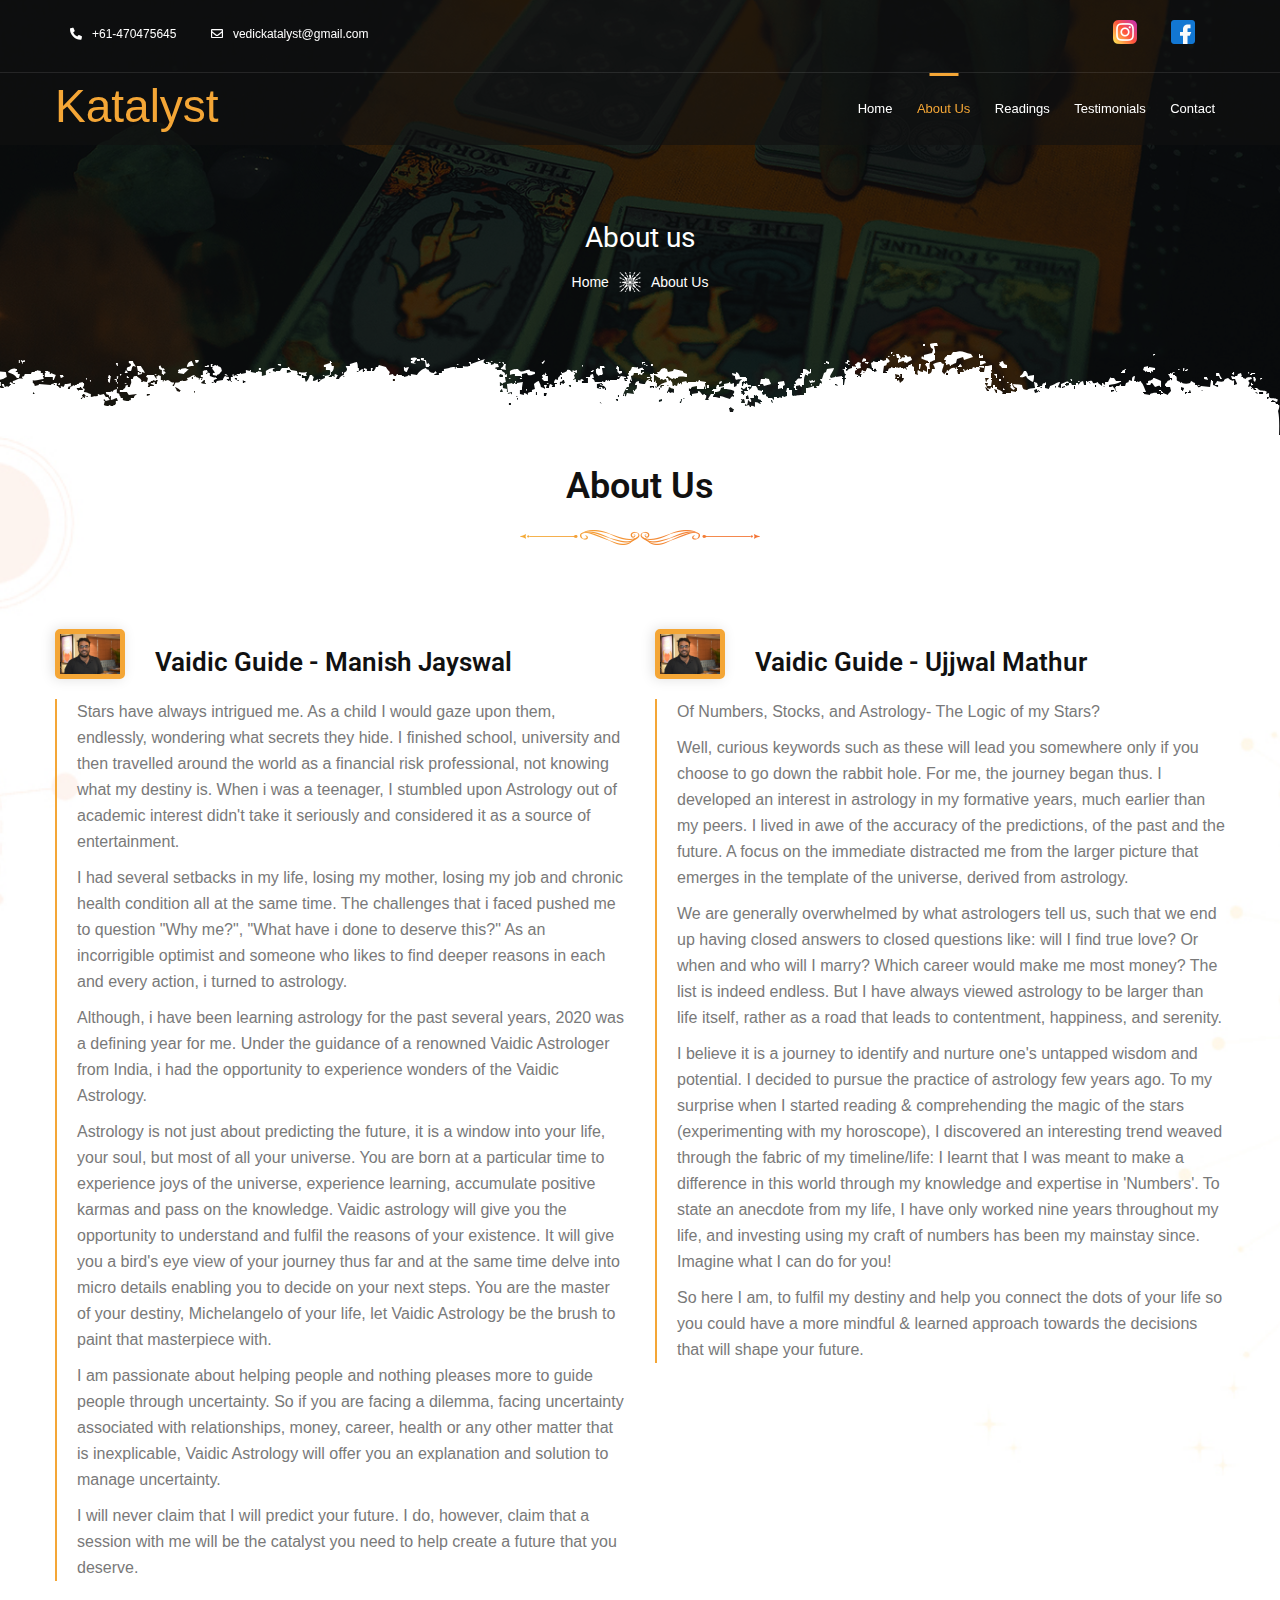
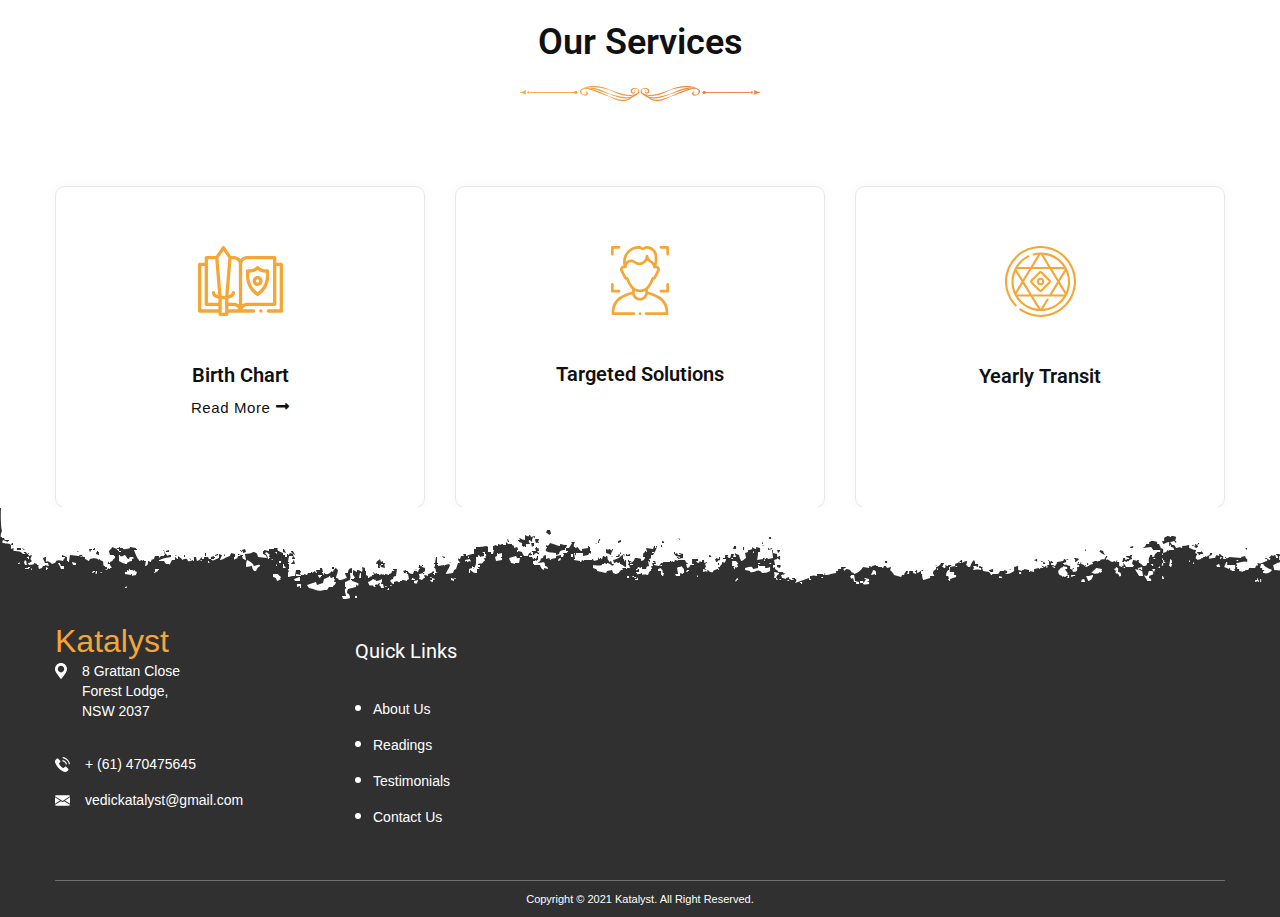
==== commit f31ec05a: "add contact page, content chnage and fix some style issue" ====
--- a/about.html
+++ b/about.html
@@ -145,7 +145,7 @@
         </section>
 
         <!-- About Us :: Start-->
-        <section class="as_about_wrapper as_padderTop80 as_padderBottom80">
+        <section class="as_about_wrapper as_padderTop40">
             <div class="container">
                 <div class="row">
                     <div class="col-lg-12 col-md-12 text-center">
@@ -208,21 +208,15 @@
                                 </div>
                             </div>
                             <div class="as_paragraph_wrapper">
-                                <p class="as_margin0 as_font14 as_padderBottom10">Stars have always intrigued me. As a child I would gaze upon them, endlessly, wondering what secrets they hide. I finished school, university and then travelled around the world as a financial risk professional, not knowing
-                                    what my destiny is. When i was a teenager, I stumbled upon Astrology out of academic interest didn't take it seriously and considered it as a source of entertainment.
-                                </p>
-                                <p class="as_font14">I had several setbacks in my life, losing my mother, losing my job and chronic health condition all at the same time. The challenges that i faced pushed me to question "Why me?", "What have i done to deserve this?" As an
-                                    incorrigible optimist and someone who likes to find deeper reasons in each and every action, i turned to astrology.</p>
-                                <p class="as_font14">Although, i have been learning astrology for the past several years, 2020 was a defining year for me. Under the guidance of a renowned Vaidic Astrologer from India, i had the opportunity to experience wonders of the Vaidic
-                                    Astrology.
-                                </p>
-                                <p class="as_font14">Astrology is not just about predicting the future, it is a window into your life, your soul, but most of all your universe. You are born at a particular time to experience joys of the universe, experience learning, accumulate
-                                    positive karmas and pass on the knowledge. Vaidic astrology will give you the opportunity to understand and fulfil the reasons of your existence. It will give you a bird's eye view of your journey thus far and at the
-                                    same time delve into micro details enabling you to decide on your next steps. You are the master of your destiny, Michelangelo of your life, let Vaidic Astrology be the brush to paint that masterpiece with.</p>
-                                <p class="as_font14">I am passionate about helping people and nothing pleases more to guide people through uncertainty. So if you are facing a dilemma, facing uncertainty associated with relationships, money, career, health or any other matter
-                                    that is inexplicable, Vaidic Astrology will offer you an explanation and solution to manage uncertainty.
-                                </p>
-                                <p class="as_font14">I will never claim that I will predict your future. I do, however, claim that a session with me will be the catalyst you need to help create a future that you deserve.</p>
+                                <p class="font-bold"> Of Numbers, Stocks, and Astrology- The Logic of my Stars? </p>
+                                <p class="as_margin0 as_font14 as_padderBottom10">Well, curious keywords such as these will lead you somewhere only if you choose to go down the rabbit hole. For me, the journey began thus. I developed an interest in astrology in my formative years, much earlier than my
+                                    peers. I lived in awe of the accuracy of the predictions, of the past and the future. A focus on the immediate distracted me from the larger picture that emerges in the template of the universe, derived from astrology.</p>
+                                <p class="as_font14">We are generally overwhelmed by what astrologers tell us, such that we end up having closed answers to closed questions like: will I find true love? Or when and who will I marry? Which career would make me most money? The
+                                    list is indeed endless. But I have always viewed astrology to be larger than life itself, rather as a road that leads to contentment, happiness, and serenity. </p>
+                                <p class="as_font14">I believe it is a journey to identify and nurture one's untapped wisdom and potential. I decided to pursue the practice of astrology few years ago. To my surprise when I started reading & comprehending the magic of the
+                                    stars (experimenting with my horoscope), I discovered an interesting trend weaved through the fabric of my timeline/life: I learnt that I was meant to make a difference in this world through my knowledge and expertise
+                                    in 'Numbers'. To state an anecdote from my life, I have only worked nine years throughout my life, and investing using my craft of numbers has been my mainstay since. Imagine what I can do for you! </p>
+                                <p>So here I am, to fulfil my destiny and help you connect the dots of your life so you could have a more mindful & learned approach towards the decisions that will shape your future.</p>
                             </div>
                         </div>
                     </div>
@@ -232,7 +226,7 @@
         </section>
 
         <!-- Our Services :: Start-->
-        <section class="as_service_wrapper as_padderTop80 as_padderBottom80">
+        <section class="as_service_wrapper as_padderTop40">
             <div class="container">
                 <div class="row">
                     <div class="col-lg-12 text-center">
--- a/assets/css/style.css
+++ b/assets/css/style.css
@@ -3702,6 +3702,15 @@
     display: flex !important;
 }
 
+.latest-article .as_blog_img .as_btn {
+    right: 32px;
+    bottom: -37px;
+    padding: 0px 10px;
+    height: auto;
+    min-width: auto;
+    font-size: 11px;
+}
+
 
 /* Responsive css */
 
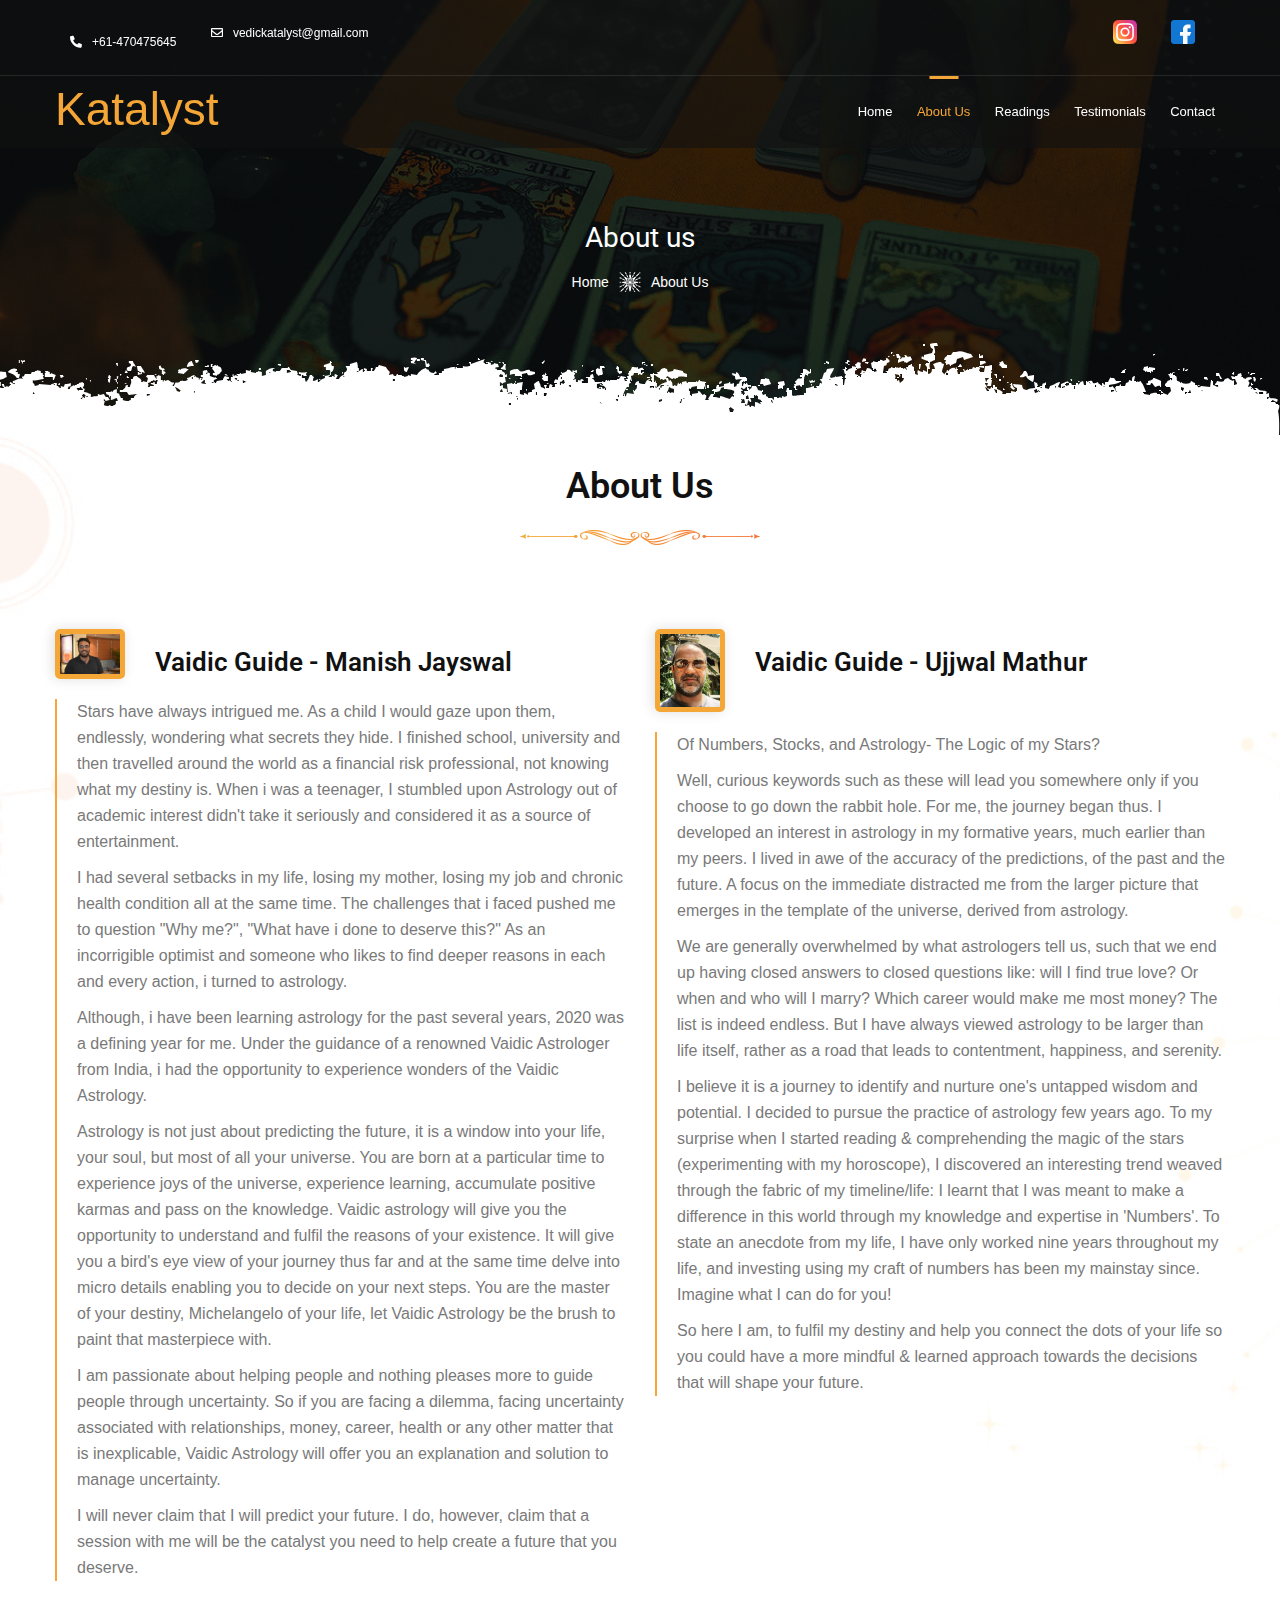
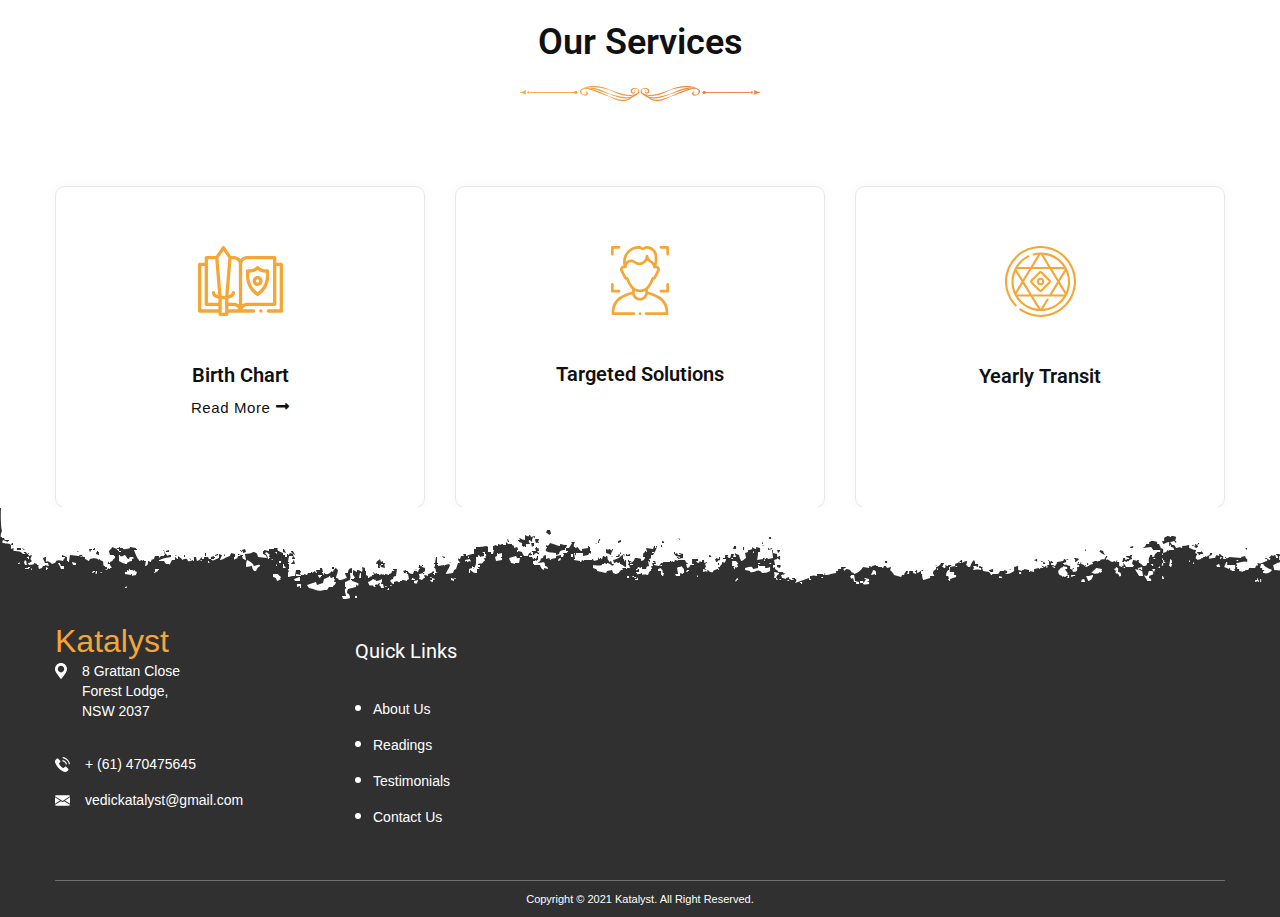
==== commit 43660302: "add pic of ujjwal and include the http request method" ====
--- a/about.html
+++ b/about.html
@@ -59,7 +59,7 @@
                                         <div class="as_infobox">
                                             <span class="as_infoicon">
                                                 <i class="far fa-envelope"></i>
-                                            </span> vedickatalyst@gmail.com
+                                            </span> &nbsp;&nbsp;<a href="mailto:vedickatalyst@gmail.com">vedickatalyst@gmail.com</a>
                                         </div>
                                     </a>
                                 </li>
@@ -201,7 +201,7 @@
                         <div class="as_about_detail">
                             <div class="row header-title-container">
                                 <div class="col-lg-2">
-                                    <img class="img-responsive" src="assets/images/ranjan.jpg">
+                                    <img class="img-responsive" src="assets/images/ujjwal.jpg">
                                 </div>
                                 <div class="col-md-10">
                                     <h1 class="as_heading">Vaidic Guide - Ujjwal Mathur</h1>
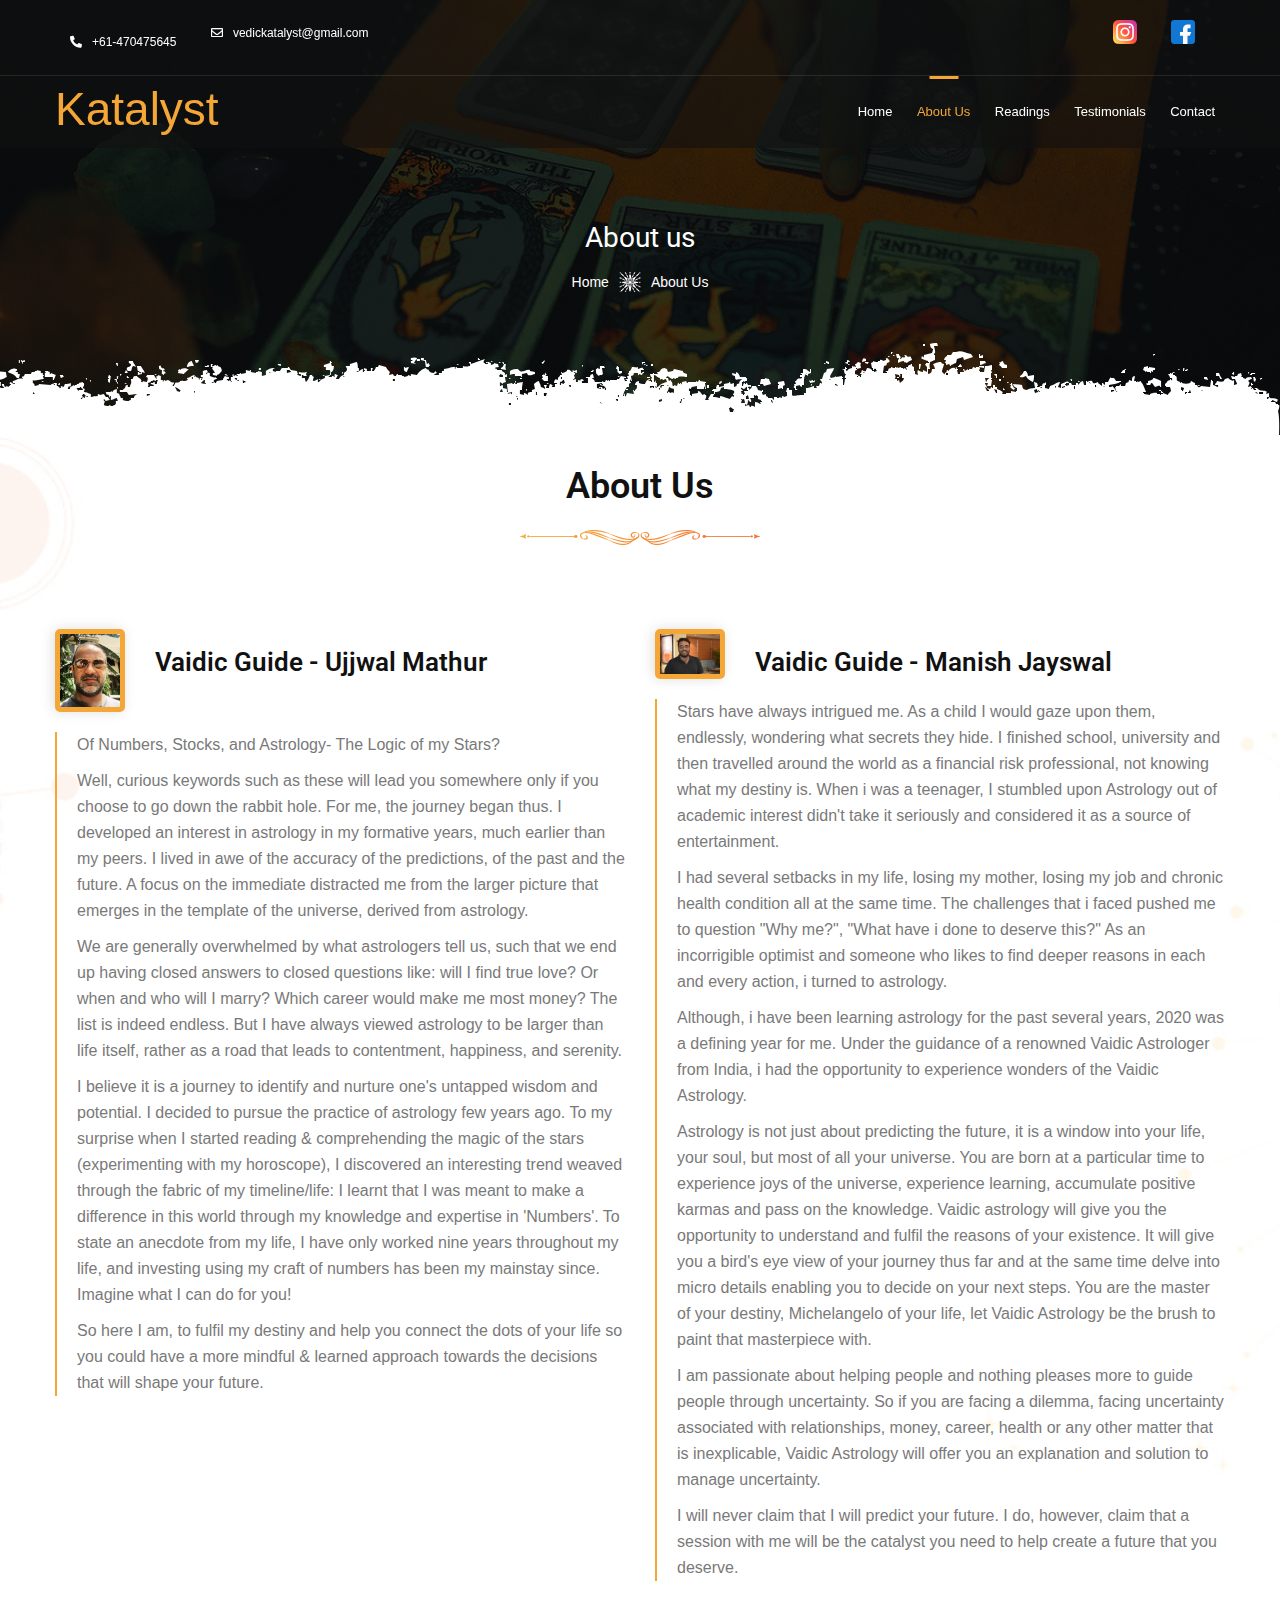
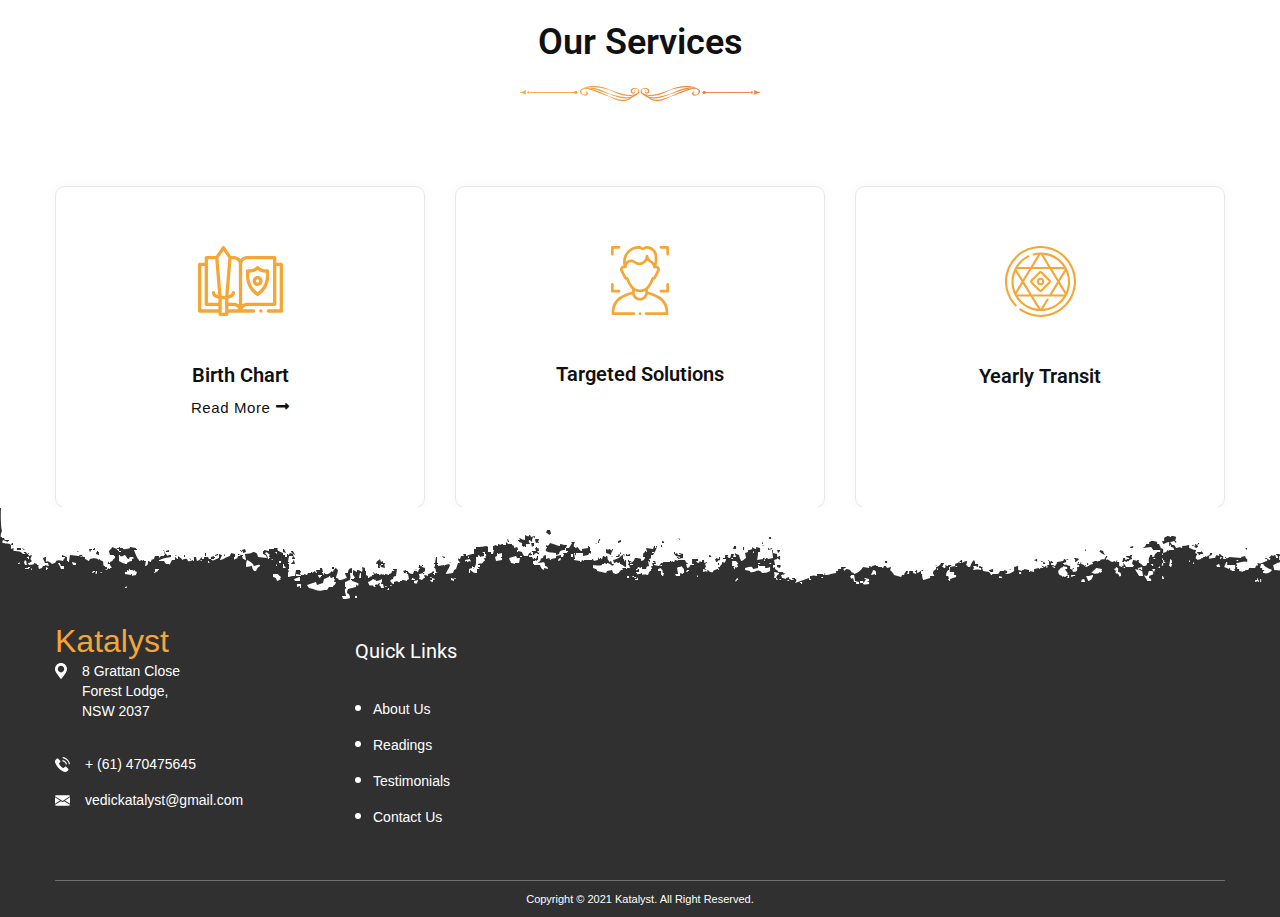
==== commit 1fe6c47f: "swap the about us content" ====
--- a/about.html
+++ b/about.html
@@ -153,7 +153,31 @@
                         <img src="assets/images/pageheaderImage.png">
                         <p class="as_font14 as_padderTop20 as_padderBottom50"> </p>
                     </div>
-                    <div class="col-lg-6 col-md-6">
+
+                    <div class="col-lg-6 col-md-12">
+                        <div class="as_about_detail">
+                            <div class="row header-title-container">
+                                <div class="col-lg-2">
+                                    <img class="img-responsive" src="assets/images/ujjwal.jpg">
+                                </div>
+                                <div class="col-md-10">
+                                    <h1 class="as_heading">Vaidic Guide - Ujjwal Mathur</h1>
+                                </div>
+                            </div>
+                            <div class="as_paragraph_wrapper">
+                                <p class="font-bold"> Of Numbers, Stocks, and Astrology- The Logic of my Stars? </p>
+                                <p class="as_margin0 as_font14 as_padderBottom10">Well, curious keywords such as these will lead you somewhere only if you choose to go down the rabbit hole. For me, the journey began thus. I developed an interest in astrology in my formative years, much earlier than my
+                                    peers. I lived in awe of the accuracy of the predictions, of the past and the future. A focus on the immediate distracted me from the larger picture that emerges in the template of the universe, derived from astrology.</p>
+                                <p class="as_font14">We are generally overwhelmed by what astrologers tell us, such that we end up having closed answers to closed questions like: will I find true love? Or when and who will I marry? Which career would make me most money? The
+                                    list is indeed endless. But I have always viewed astrology to be larger than life itself, rather as a road that leads to contentment, happiness, and serenity. </p>
+                                <p class="as_font14">I believe it is a journey to identify and nurture one's untapped wisdom and potential. I decided to pursue the practice of astrology few years ago. To my surprise when I started reading & comprehending the magic of the
+                                    stars (experimenting with my horoscope), I discovered an interesting trend weaved through the fabric of my timeline/life: I learnt that I was meant to make a difference in this world through my knowledge and expertise
+                                    in 'Numbers'. To state an anecdote from my life, I have only worked nine years throughout my life, and investing using my craft of numbers has been my mainstay since. Imagine what I can do for you! </p>
+                                <p>So here I am, to fulfil my destiny and help you connect the dots of your life so you could have a more mindful & learned approach towards the decisions that will shape your future.</p>
+                            </div>
+                        </div>
+                    </div>
+                    <div class="col-lg-6 col-md-12">
                         <div class="as_about_detail">
                             <div class="row header-title-container">
                                 <div class="col-lg-2">
@@ -196,31 +220,6 @@
                             <!-- <a href="javascript:;" class="as_btn">read more</a> -->
                         </div>
                     </div>
-
-                    <div class="col-lg-6 col-md-12">
-                        <div class="as_about_detail">
-                            <div class="row header-title-container">
-                                <div class="col-lg-2">
-                                    <img class="img-responsive" src="assets/images/ujjwal.jpg">
-                                </div>
-                                <div class="col-md-10">
-                                    <h1 class="as_heading">Vaidic Guide - Ujjwal Mathur</h1>
-                                </div>
-                            </div>
-                            <div class="as_paragraph_wrapper">
-                                <p class="font-bold"> Of Numbers, Stocks, and Astrology- The Logic of my Stars? </p>
-                                <p class="as_margin0 as_font14 as_padderBottom10">Well, curious keywords such as these will lead you somewhere only if you choose to go down the rabbit hole. For me, the journey began thus. I developed an interest in astrology in my formative years, much earlier than my
-                                    peers. I lived in awe of the accuracy of the predictions, of the past and the future. A focus on the immediate distracted me from the larger picture that emerges in the template of the universe, derived from astrology.</p>
-                                <p class="as_font14">We are generally overwhelmed by what astrologers tell us, such that we end up having closed answers to closed questions like: will I find true love? Or when and who will I marry? Which career would make me most money? The
-                                    list is indeed endless. But I have always viewed astrology to be larger than life itself, rather as a road that leads to contentment, happiness, and serenity. </p>
-                                <p class="as_font14">I believe it is a journey to identify and nurture one's untapped wisdom and potential. I decided to pursue the practice of astrology few years ago. To my surprise when I started reading & comprehending the magic of the
-                                    stars (experimenting with my horoscope), I discovered an interesting trend weaved through the fabric of my timeline/life: I learnt that I was meant to make a difference in this world through my knowledge and expertise
-                                    in 'Numbers'. To state an anecdote from my life, I have only worked nine years throughout my life, and investing using my craft of numbers has been my mainstay since. Imagine what I can do for you! </p>
-                                <p>So here I am, to fulfil my destiny and help you connect the dots of your life so you could have a more mindful & learned approach towards the decisions that will shape your future.</p>
-                            </div>
-                        </div>
-                    </div>
-
                 </div>
             </div>
         </section>
